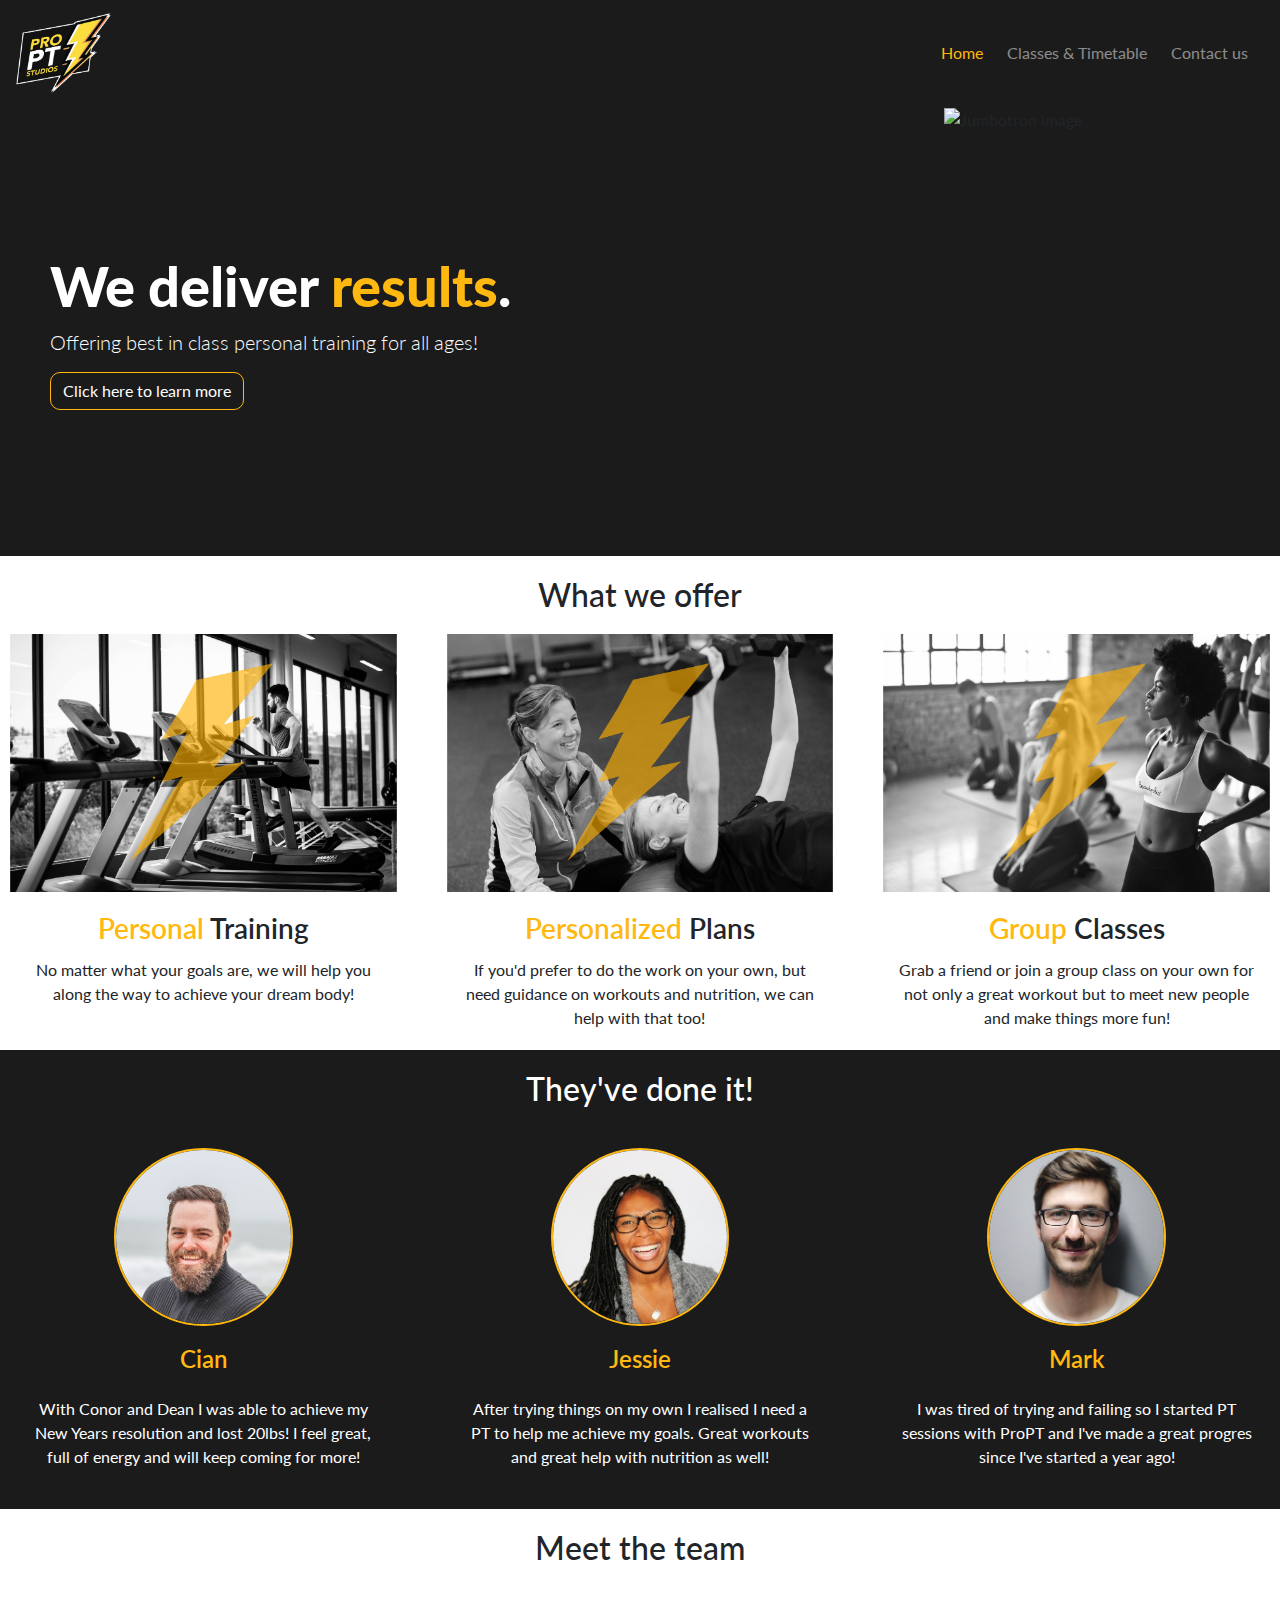
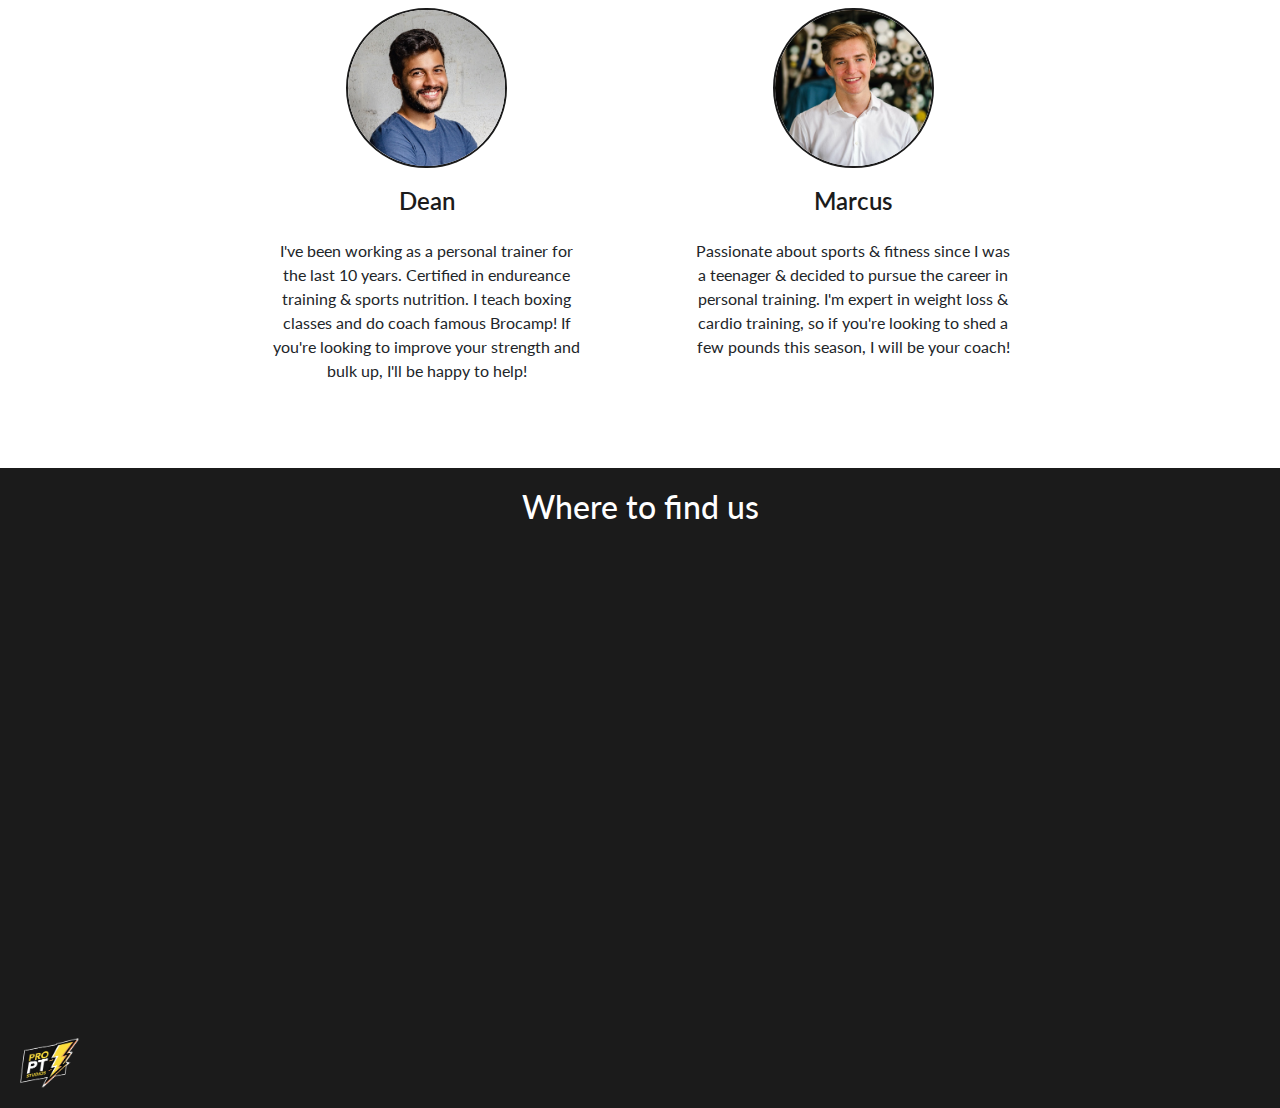
==== index.html @ bbf3702c "Links fixed" ====
<!DOCTYPE html>
<html lang="en-gb">

<head>
    <meta charset="UTF-8">
    <meta name="viewport" content="width=device-width, initial-scale=1.0">
    <meta http-equiv="X-UA-Compatible" content="ie=edge">
    <link rel="stylesheet" href="https://stackpath.bootstrapcdn.com/bootstrap/4.4.1/css/bootstrap.min.css"
        integrity="sha384-Vkoo8x4CGsO3+Hhxv8T/Q5PaXtkKtu6ug5TOeNV6gBiFeWPGFN9MuhOf23Q9Ifjh" crossorigin="anonymous">
    <script src="https://kit.fontawesome.com/2f59828723.js" crossorigin="anonymous"></script>
    <link rel="stylesheet" href="assets/css/style.css" type="text/css">
    <title>ProPT Studios</title>
</head>

<body>
    <!-- Navigaion bar -->
    <nav class="navbar navbar-dark navbar-expand-sm bg-smokeyblack">
        <a href="index.html"><img src="assets/images/logo.png" class="navbar-brand"></a>

        <button class="navbar-toggler ml-auto" type="button" data-toggle="collapse" data-target="#navbarNavDropdown"
            aria-controls="navbarNavDropdown" aria-expanded="false" aria-label="Toggle navigation">
            <span class="navbar-toggler-icon"></span></button>

        <div class="collapse navbar-collapse" id="navbarNavDropdown">
            <ul class="navbar-nav ml-auto">
                <li class="nav-item mr-2"><a class="nav-link active" href="index.html">Home</a></li>
                <li class="nav-item mr-2"><a class="nav-link" href="classes.html">Classes & Timetable</a></li>
                <li class="nav-item mr-2"><a class="nav-link" href="contact.html">Contact us</a></li>
            </ul>
        </div>
    </nav>
    <!-- / Navigation bar -->
    <!-- Jumbotron -->
    <section>
        <div class="container-fluid">
            <div class="row jumbotron-container">
                <div class="col-sm-12 col-lg-7 callout-container">
                    <div class="callout-content text-center text-md-left">
                        <h1>We deliver <span class="text-highlight">results</span>.</h1>
                        <p class="lead">Offering best in class personal training for all ages!</p>
                        <button type="button" class="btn btn-cta">Click here to learn more</button>
                    </div>
                </div>
                <div class="d-none d-lg-block col-5 image-container">
                    <img src="assets/images/jumbotron-image.svg" alt="Jumbotron image" class="img-fluid img-home">
                </div>
            </div>
        </div>
    </section>
    <!-- / Jumbotron -->
    <!-- Main content -->
    <section class="services">
        <div class="container-fluid">
            <div class="row">
                <div class="col">
                    <h2 class="text-center">What we offer</h2>
                </div>
                <div class="row">
                    <div class="col-sm-12 col-lg-4 card-container text-center">
                        <div class="card">
                            <img src="assets/images/cards/card1.jpg" class="card-img-top" alt="...">
                            <div class="card-body">
                                <h5 class="card-title"><span class="card-highlight">Personal</span> Training</h5>
                                <p class="card-text">No matter what your goals are, we will help you along the way
                                    to achieve your dream body!</p>
                            </div>
                        </div>
                    </div>
                    <div class="col-sm-12 col-lg-4 card-container text-center">
                        <div class="card">
                            <img src="assets/images/cards/card2.jpg" class="card-img-top" alt="...">
                            <div class="card-body">
                                <h5 class="card-title"><span class="card-highlight">Personalized</span> Plans</h5>
                                <p class="card-text">If you'd prefer to do the work on your own, but need guidance
                                    on workouts and nutrition, we can help with that too!</p>
                            </div>
                        </div>
                    </div>
                    <div class="col-sm-12 col-lg-4 card-container text-center">
                        <div class="card">
                            <img src="assets/images/cards/card3.jpg" class="card-img-top" alt="...">
                            <div class="card-body">
                                <h5 class="card-title"><span class="card-highlight">Group</span> Classes</h5>
                                <p class="card-text">Grab a friend or join a group class on your own for not only a
                                    great workout but to meet new people and make things more fun!</p>
                            </div>
                        </div>
                    </div>
                </div>
            </div>
        </div>
        </div>
    </section>
    <section class="testemonials">
        <div class="container-fluid dark-container">
            <div class="row">
                <div class="col">
                    <h2 class="text-center">They've done it!</h2>
                </div>
            </div>
            <div class="row">
                <div class="testemonial col-12 col-lg-4">
                    <div class="text-center">
                        <img src="assets/images/testemonials/person1.jpg" class="mx-auto testemonial-img" alt="">
                        <p class="testemonial-name">Cian</p>
                        <p class="testemonial-content">With Conor and Dean I was able to achieve my New Years resolution
                            and lost 20lbs! I feel great, full of energy and will keep coming for more!</p>
                    </div>
                </div>
                <div class="testemonial col-12 col-lg-4">
                    <div class="text-center">
                        <img src="assets/images/testemonials/person2.jpg" class="mx-auto testemonial-img" alt="">
                        <p class="testemonial-name">Jessie</p>
                        <p class="testemonial-content">After trying things on my own I realised I need a PT to help me
                            achieve my goals. Great workouts and great help with nutrition as well!</p>
                    </div>
                </div>
                <div class="testemonial col-12 col-lg-4 d-none d-lg-block">
                    <div class="text-center">
                        <img src="assets/images/testemonials/person3.jpg" class="mx-auto testemonial-img" alt="">
                        <p class="testemonial-name">Mark</p>
                        <p class="testemonial-content">I was tired of trying and failing so I started PT sessions with
                            ProPT and I've made a great progres since I've started a year ago!</p>
                    </div>
                </div>
            </div>
        </div>
    </section>
    <section class="trainers">
        <div class="container-fluid trainers-container">
            <div class="row">
                <div class="col">
                    <h2 class="text-center">Meet the team</h2>
                </div>
            </div>
            <div class="row justify-content-center">
                <div class="col-12 col-lg-4 text-center">
                    <div class="trainer text-center">
                        <img src="assets/images/trainer1.jpg" class="mx-auto trainer-img" alt="">
                        <p class="trainer-name">Dean</p>
                        <p class="trainer-content">I've been working as a personal trainer for the last 10 years.
                            Certified in endureance training & sports nutrition.
                            I teach boxing classes and do coach famous Brocamp! If you're looking to improve your
                            strength and bulk up, I'll be happy to help! </p>
                        <div class="trainer-socials">
                            <i class="fab fa-facebook-square"></i>
                            <i class="fab fa-twitter-square"></i>
                            <i class="fab fa-snapchat-square"></i>
                            <i class="fab fa-instagram"></i>
                        </div>
                    </div>
                </div>
                <div class="col-12 col-lg-4 text-center">
                    <div class="trainer text-center">
                        <img src="assets/images/trainer2.jpg" class="mx-auto trainer-img" alt="">
                        <p class="trainer-name">Marcus</p>
                        <p class="trainer-content">Passionate about sports & fitness since I was a teenager & decided to
                            pursue the career in personal training. I'm expert in weight loss & cardio training, so if
                            you're looking to shed a few pounds this season, I will be your coach! </p>
                        <div class="trainer-socials">
                            <i class="fab fa-facebook-square"></i>
                            <i class="fab fa-twitter-square"></i>
                            <i class="fab fa-snapchat-square"></i>
                            <i class="fab fa-instagram"></i>
                        </div>
                    </div>
                </div>
            </div>
        </div>
    </section>
    <section class="map">
        <div class="container-fluid dark-container">
            <div class="row">
                <div class="col">
                    <h2 class="text-center">Where to find us</h2>
                </div>
            </div>
            <div class="row">
                <div class="col-12">
                    <div class="google-map">
                        <iframe
                            src="https://www.google.com/maps/embed?pb=!1m14!1m8!1m3!1d1189.0873321406823!2d-6.445639966934202!3d53.41170235809402!3m2!1i1024!2i768!4f13.1!3m3!1m2!1s0x0%3A0xae84879bf6faaaa9!2sPRO%20PT%20Studios!5e0!3m2!1sen!2sus!4v1582480301861!5m2!1sen!2sus"
                            width="100%" height="450px" frameborder="0" style="padding: 0px 20px 0 20px; margin-bottom: 15px;" allowfullscreen="no"></iframe>
                    </div>
                </div>
            </div>
        </div>
    </section>
    <!-- /Main content -->
    <!-- Footer -->
    <footer>
        <div class="container-fluid footer-container">
            <div class="row">
                <div class="col-sm-1 text-center text-lg-left">
                    <img src="/assets/images/logo.png" alt="ProPT logo" class="footer-logo">
                </div>
                <div class="col-sm-3 ml-auto footer-socials text-center text-lg-right">
                    <a href="http://wwww.facebook.com"><i class="fab fa-facebook-square"></i></a>
                    <a href="http://wwww.twitter.com"><i class="fab fa-twitter-square"></i></a>
                    <a href="http://wwww.snapchat.com"><i class="fab fa-snapchat-square"></i></a>
                    <a href="http://wwww.instagram.com"><i class="fab fa-instagram"></i></a>
                </div>
            </div>
        </div>
    </footer>
    <!-- / Footer -->
    <!-- Bootstrap required JavaScript -->
    <script src="https://code.jquery.com/jquery-3.4.1.slim.min.js"
        integrity="sha384-J6qa4849blE2+poT4WnyKhv5vZF5SrPo0iEjwBvKU7imGFAV0wwj1yYfoRSJoZ+n" crossorigin="anonymous">
    </script>
    <script src="https://cdn.jsdelivr.net/npm/popper.js@1.16.0/dist/umd/popper.min.js"
        integrity="sha384-Q6E9RHvbIyZFJoft+2mJbHaEWldlvI9IOYy5n3zV9zzTtmI3UksdQRVvoxMfooAo" crossorigin="anonymous">
    </script>
    <script src="https://stackpath.bootstrapcdn.com/bootstrap/4.4.1/js/bootstrap.min.js"
        integrity="sha384-wfSDF2E50Y2D1uUdj0O3uMBJnjuUD4Ih7YwaYd1iqfktj0Uod8GCExl3Og8ifwB6" crossorigin="anonymous">
    </script>
</body>

</html>
---- assets/css/style.css ----
/* Imports */
@import url('https://fonts.googleapis.com/css?family=Lato:400,900&display=swap');
/* / Imports */

html {
    scroll-behavior: smooth;
}

body {
    overflow-x: hidden;
}

::selection {
    background: #ffb810;
}

::-moz-selection {
    background: #ffb810;
}

p {
    margin: 0;
}

/* Background colours */

.bg-smokeyblack {
    background-color: #1b1b1b;
}

/* Project fonts & global text styles */
body {
    font-family: 'Lato', sans-serif;
}

h1 {
    font-family: 'Lato', sans-serif;
    font-weight: 900;
    color: #fff;
    font-size: 350%;
}

.lead {
    color: #fff;
    font-family: 'Lato', sans-serif;
    word-wrap: break-word;
}

h2 {
    margin: 20px;
}

/* / Project fonts */

/* Navbar styles */
.nav-link.active {
    color: #ffb810 !important;
}

.nav-link:hover {
    color: #ffb810 !important;
}

.navbar-brand {
    height: 90px;
    width: auto;
}

/* / Navbar styles */

/* Jumbotron styles */

.callout-container {
    background-color: #1b1b1b;
    height: 50vh;
    padding: 0;
    display: flex;
    align-items: center;
    justify-content: left;
}

.text-highlight {
    color: #ffb810;
}

.btn-cta {
    background-color: #1b1b1b;
    border: 1.5px solid #ffb810;
    border-radius: 10px;
    color: #fff;
    margin-top: 15px;
}

.btn-cta:hover {
    background-color: #ffb810;
    color: #fff;
    border: 1.5px solid #000;
    border-radius: 10px;
}

.callout-content {
    padding-right: 10px;
    padding-left: 50px;
}

.image-container {
    height: 50vh;
    background-color: #1b1b1b;
    margin: 0;
    padding: 0;
    text-align: center;
}

.img-home {
    height: 100%;
    width: 70%;
}

.img-classes,
.img-contact {
    height: 85%;
    width: 70%;
}

/* / Jumbotron styles */
ß
/* Main section styles */

/* Card styling */

.card-container {
    justify-content: center;
}

.card {
    width: 100%;
    border: none;
}

.card-title {
    font-weight: 600;
    font-size: 175%;
}

span.card-highlight {
    color: #ffb810;
}


.card-img-top {
    padding-left: 2.5%;
    padding-right: 2.5%;
}

/* / Card styling */

.dark-container {
    background-color: #1b1b1b;
    color: #fff;
    margin: 0;
    padding: 0;
}

img.testemonial-img {
    width: 45%;
    border: 2px solid #ffb810;
    border-radius: 50%;
}

.testemonial,
.testemonial-content {
    padding: 20px;
    margin: 0;
}

.testemonial-name {
    font-size: 150%;
    color: #ffb810;
    font-weight: 600;
    padding-top: 15px;
    padding-bottom: 0;
    margin: 0;
}

/* / Testemonials styling */

/* Trainers styling */

img.trainer-img {
    width: 45%;
    border: 2px solid #1b1b1b;
    border-radius: 50%;
}

.trainer,
.trainer-content {
    padding: 20px;
    margin: 0;
}

.trainer-name {
    font-size: 150%;
    color: #1b1b1b;
    font-weight: 600;
    padding-top: 15px;
    padding-bottom: 0;
    margin: 0;
}

.trainer-socials i {
    font-size: 30px;
    color: #1b1b1b;
    padding: 0 10px 2vh 0;
}

.trainer-socials i:hover {
    color: #ffb810;
}

/* / Trainers styling */

/* / Main sections styles */

/* Footer styles */

.footer-container {
    background-color: #1b1b1b;
    padding: 0;
}

footer h3 {
    font-family: 'Source Sans Pro', sans-serif;
    font-weight: 400;
    color: #fff;
    margin: 0;
    font-size: 130%;
}

footer p {
    font-family: 'Source Sans Pro', sans-serif;
    font-weight: 400;
    color: #fff;
    margin: 0;
    padding: 0;
    font-size: 75%;
}

.footer-logo {
    margin-top: 20px;
    margin-left: 20px;
    margin-bottom: 20px;
    height: 50px;
    width: auto;
}

.footer-socials {
    padding-top: 2.5vh;
}

.footer-socials i {
    font-size: 30px;
    color: #fff;
    padding: 0 10px 2vh 0;
}

.footer-socials i:hover {
    color: #ffb810;
}

/* Footer styles */

/* Classes & timetables page styles */

.timetable-image {
    margin-bottom: 15px;
    width: 75%;
}

.btn-download {
    background-color: #ffb810;
    border: 1.5px solid #ffb810;
    border-radius: 10px;
    color: #1b1b1b;
    width: 50%;
    margin: 15px;
}

.btn-submit:hover {
    border: 1.5px solid #000;
}

/* / Classes & timetables page styles */

/* Contact page styles */

.form-control {
    margin-bottom: 15px;
    border: 1px solid #ffb810;
    border-bottom: 3px solid #ffb810;
}


.btn-submit {
    background-color: #ffb810;
    border: 1.5px solid #ffb810;
    border-radius: 10px;
    color: #1b1b1b;
    width: 100%;
    margin-bottom: 15px;
}

.btn-submit:hover {
    border: 1.5px solid #000;
}

/* /Contact page styles */

/* Custom media queries */
/* Padding settings for small devices where text alignemnt changes */
@media (max-width: 576px) {
    .callout-content {
        padding: 15px;
        margin: 0;
    }

    .footer-socials {
        padding-top: 0;
    }

    .card-text {
        padding-left: 20px;
        padding-right: 20px;
    }

    img.testemonial-img {
        width: 125px;
    }
}
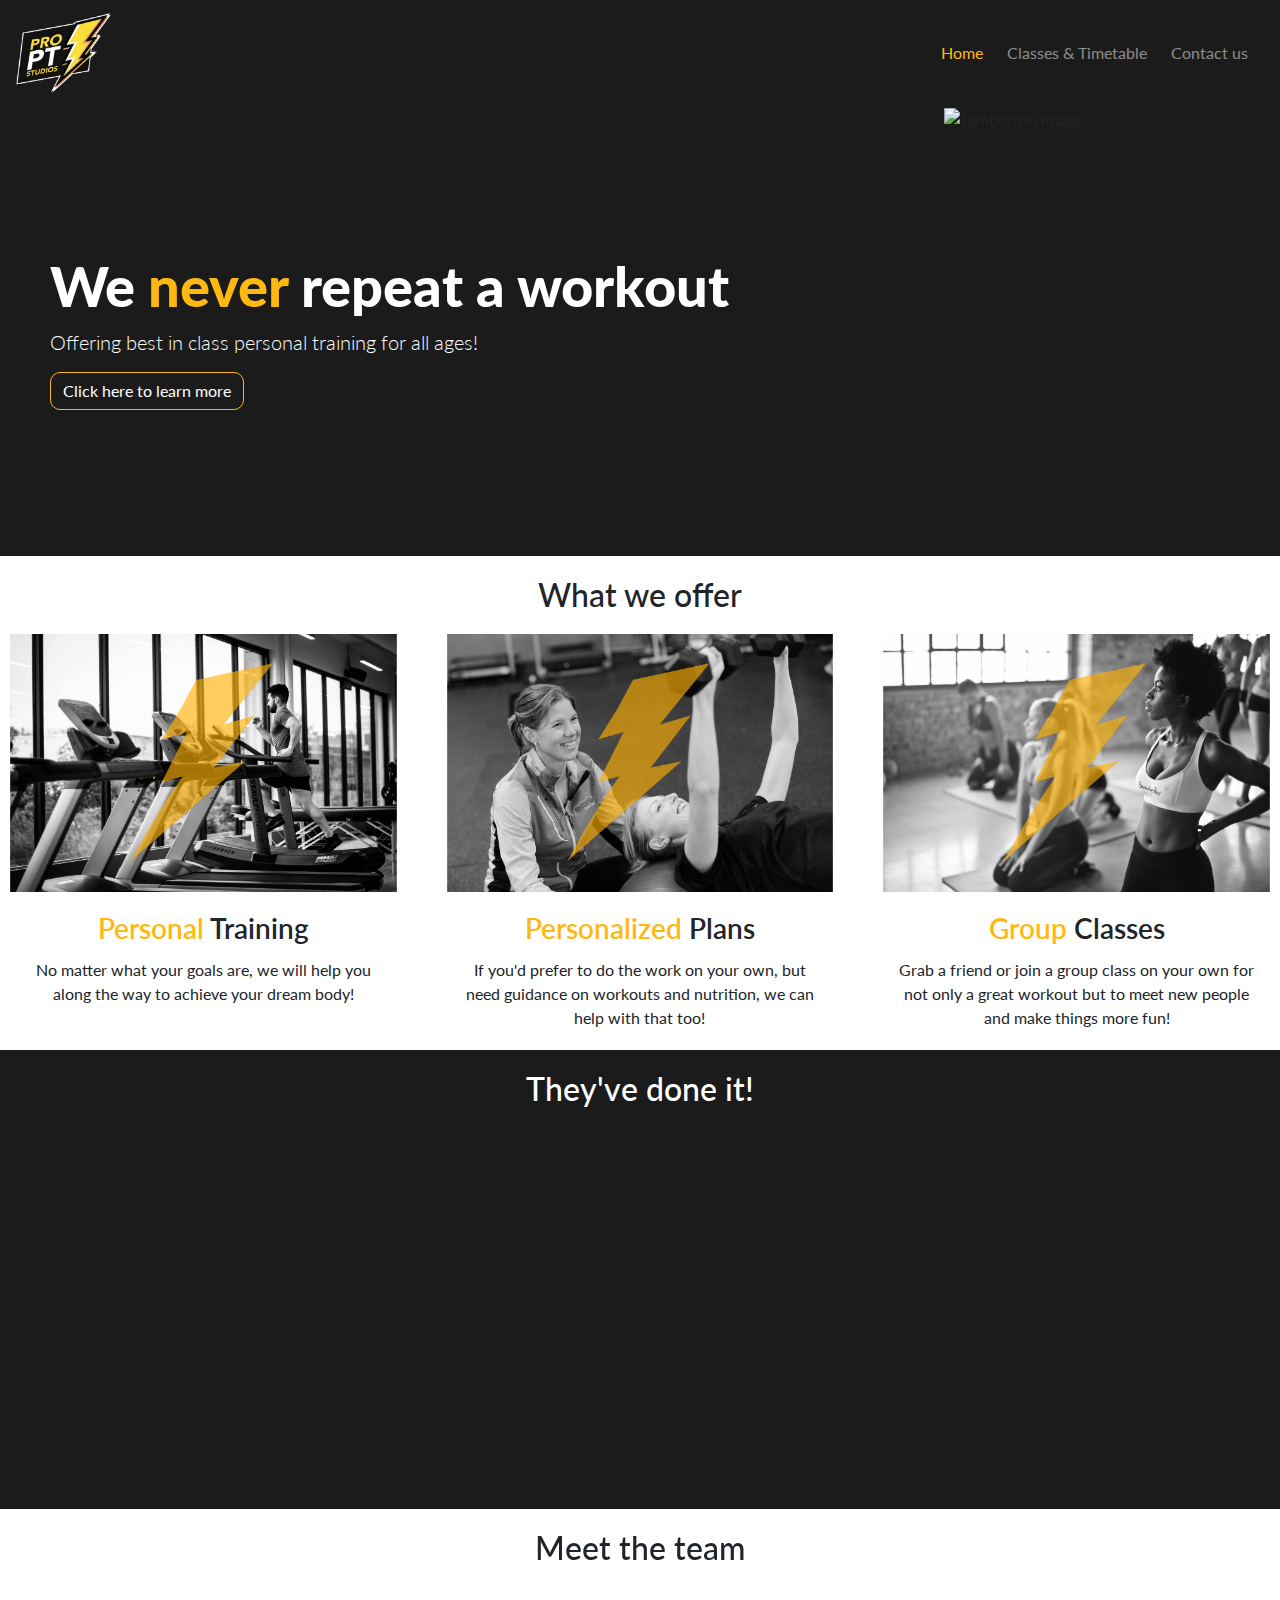
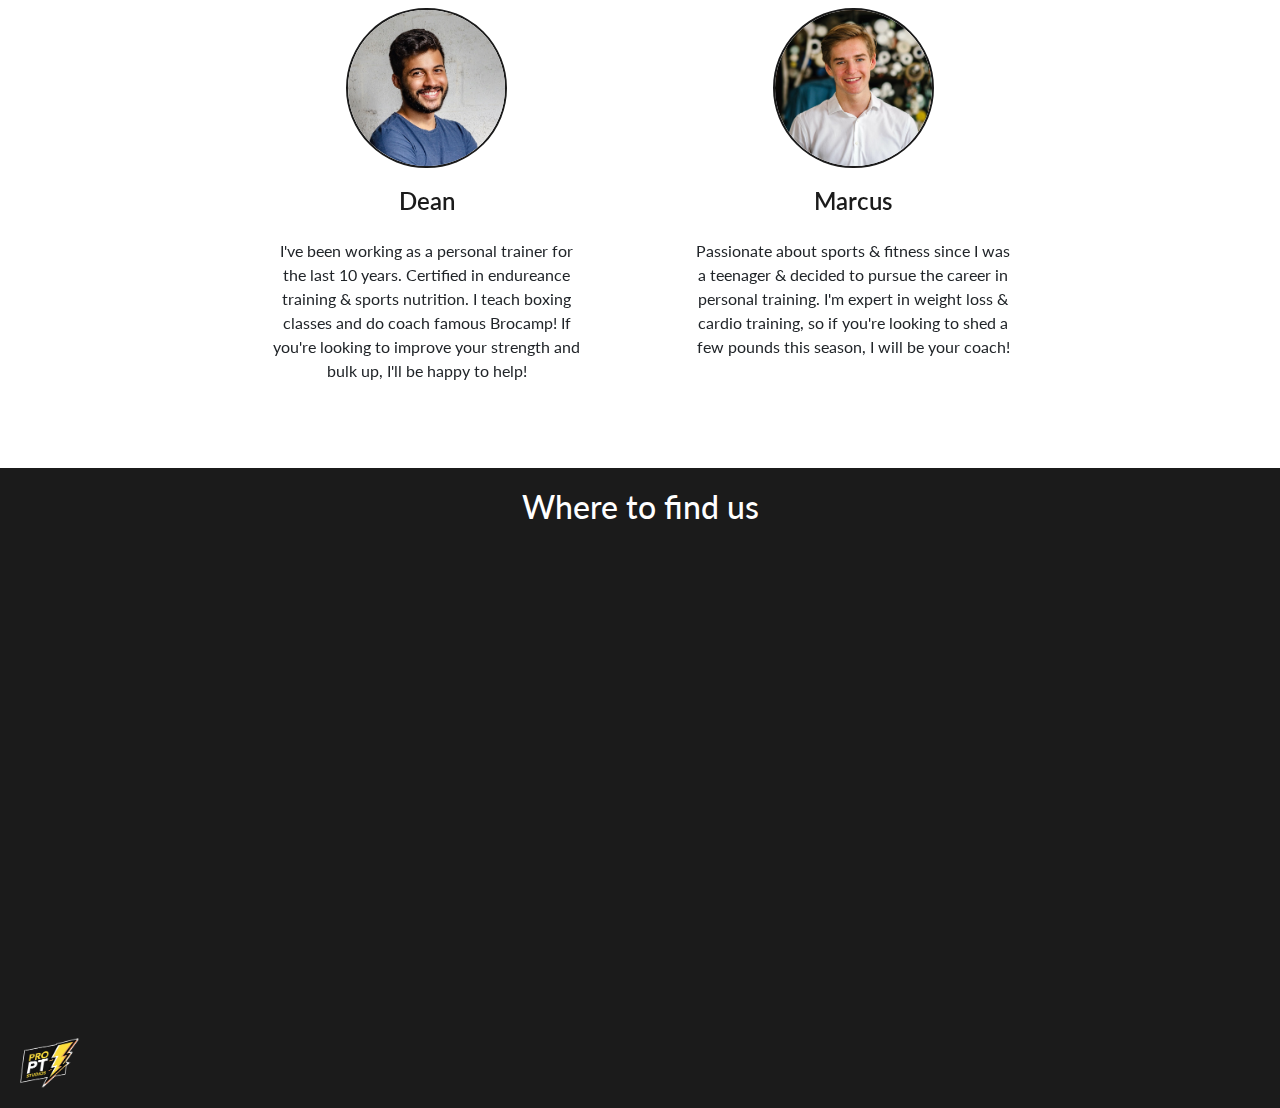
==== commit 31aae71f: "OSA CDN added to all pages" ====
--- a/index.html
+++ b/index.html
@@ -8,6 +8,7 @@
     <link rel="stylesheet" href="https://stackpath.bootstrapcdn.com/bootstrap/4.4.1/css/bootstrap.min.css"
         integrity="sha384-Vkoo8x4CGsO3+Hhxv8T/Q5PaXtkKtu6ug5TOeNV6gBiFeWPGFN9MuhOf23Q9Ifjh" crossorigin="anonymous">
     <script src="https://kit.fontawesome.com/2f59828723.js" crossorigin="anonymous"></script>
+    <link href="https://unpkg.com/aos@2.3.1/dist/aos.css" rel="stylesheet">
     <link rel="stylesheet" href="assets/css/style.css" type="text/css">
     <title>ProPT Studios</title>
 </head>
@@ -36,7 +37,7 @@
             <div class="row jumbotron-container">
                 <div class="col-sm-12 col-lg-7 callout-container">
                     <div class="callout-content text-center text-md-left">
-                        <h1>We deliver <span class="text-highlight">results</span>.</h1>
+                        <h1>We <span class="text-highlight">never</span> repeat a workout</h1>
                         <p class="lead">Offering best in class personal training for all ages!</p>
                         <button type="button" class="btn btn-cta">Click here to learn more</button>
                     </div>
@@ -99,7 +100,7 @@
                 </div>
             </div>
             <div class="row">
-                <div class="testemonial col-12 col-lg-4">
+                <div class="testemonial col-12 col-lg-4" data-aos="fade-right" data-aos-duration="1000">
                     <div class="text-center">
                         <img src="assets/images/testemonials/person1.jpg" class="mx-auto testemonial-img" alt="">
                         <p class="testemonial-name">Cian</p>
@@ -107,7 +108,7 @@
                             and lost 20lbs! I feel great, full of energy and will keep coming for more!</p>
                     </div>
                 </div>
-                <div class="testemonial col-12 col-lg-4">
+                <div class="testemonial col-12 col-lg-4" data-aos="fade-up" data-aos-duration="1000">
                     <div class="text-center">
                         <img src="assets/images/testemonials/person2.jpg" class="mx-auto testemonial-img" alt="">
                         <p class="testemonial-name">Jessie</p>
@@ -115,7 +116,7 @@
                             achieve my goals. Great workouts and great help with nutrition as well!</p>
                     </div>
                 </div>
-                <div class="testemonial col-12 col-lg-4 d-none d-lg-block">
+                <div class="testemonial col-12 col-lg-4 d-none d-lg-block" data-aos="fade-left" data-aos-duration="1000">
                     <div class="text-center">
                         <img src="assets/images/testemonials/person3.jpg" class="mx-auto testemonial-img" alt="">
                         <p class="testemonial-name">Mark</p>
@@ -143,10 +144,10 @@
                             I teach boxing classes and do coach famous Brocamp! If you're looking to improve your
                             strength and bulk up, I'll be happy to help! </p>
                         <div class="trainer-socials">
-                            <i class="fab fa-facebook-square"></i>
-                            <i class="fab fa-twitter-square"></i>
-                            <i class="fab fa-snapchat-square"></i>
-                            <i class="fab fa-instagram"></i>
+                            <a href="http://wwww.facebook.com"><i class="fab fa-facebook-square"></i></a>
+                            <a href="http://wwww.twitter.com"><i class="fab fa-twitter-square"></i></a>
+                            <a href="http://wwww.snapchat.com"><i class="fab fa-snapchat-square"></i></a>
+                            <a href="http://wwww.instagram.com"><i class="fab fa-instagram"></i></a>
                         </div>
                     </div>
                 </div>
@@ -158,10 +159,10 @@
                             pursue the career in personal training. I'm expert in weight loss & cardio training, so if
                             you're looking to shed a few pounds this season, I will be your coach! </p>
                         <div class="trainer-socials">
-                            <i class="fab fa-facebook-square"></i>
-                            <i class="fab fa-twitter-square"></i>
-                            <i class="fab fa-snapchat-square"></i>
-                            <i class="fab fa-instagram"></i>
+                            <a href="http://wwww.facebook.com"><i class="fab fa-facebook-square"></i></a>
+                            <a href="http://wwww.twitter.com"><i class="fab fa-twitter-square"></i></a>
+                            <a href="http://wwww.snapchat.com"><i class="fab fa-snapchat-square"></i></a>
+                            <a href="http://wwww.instagram.com"><i class="fab fa-instagram"></i></a>
                         </div>
                     </div>
                 </div>
@@ -180,7 +181,8 @@
                     <div class="google-map">
                         <iframe
                             src="https://www.google.com/maps/embed?pb=!1m14!1m8!1m3!1d1189.0873321406823!2d-6.445639966934202!3d53.41170235809402!3m2!1i1024!2i768!4f13.1!3m3!1m2!1s0x0%3A0xae84879bf6faaaa9!2sPRO%20PT%20Studios!5e0!3m2!1sen!2sus!4v1582480301861!5m2!1sen!2sus"
-                            width="100%" height="450px" frameborder="0" style="padding: 0px 20px 0 20px; margin-bottom: 15px;" allowfullscreen="no"></iframe>
+                            width="100%" height="450px" frameborder="0"
+                            style="padding: 0px 20px 0 20px; margin-bottom: 15px;" allowfullscreen="no"></iframe>
                     </div>
                 </div>
             </div>
@@ -214,6 +216,10 @@
     <script src="https://stackpath.bootstrapcdn.com/bootstrap/4.4.1/js/bootstrap.min.js"
         integrity="sha384-wfSDF2E50Y2D1uUdj0O3uMBJnjuUD4Ih7YwaYd1iqfktj0Uod8GCExl3Og8ifwB6" crossorigin="anonymous">
     </script>
+    <script src="https://unpkg.com/aos@2.3.1/dist/aos.js"></script>
+    <script>
+        AOS.init();
+      </script>
 </body>
 
 </html>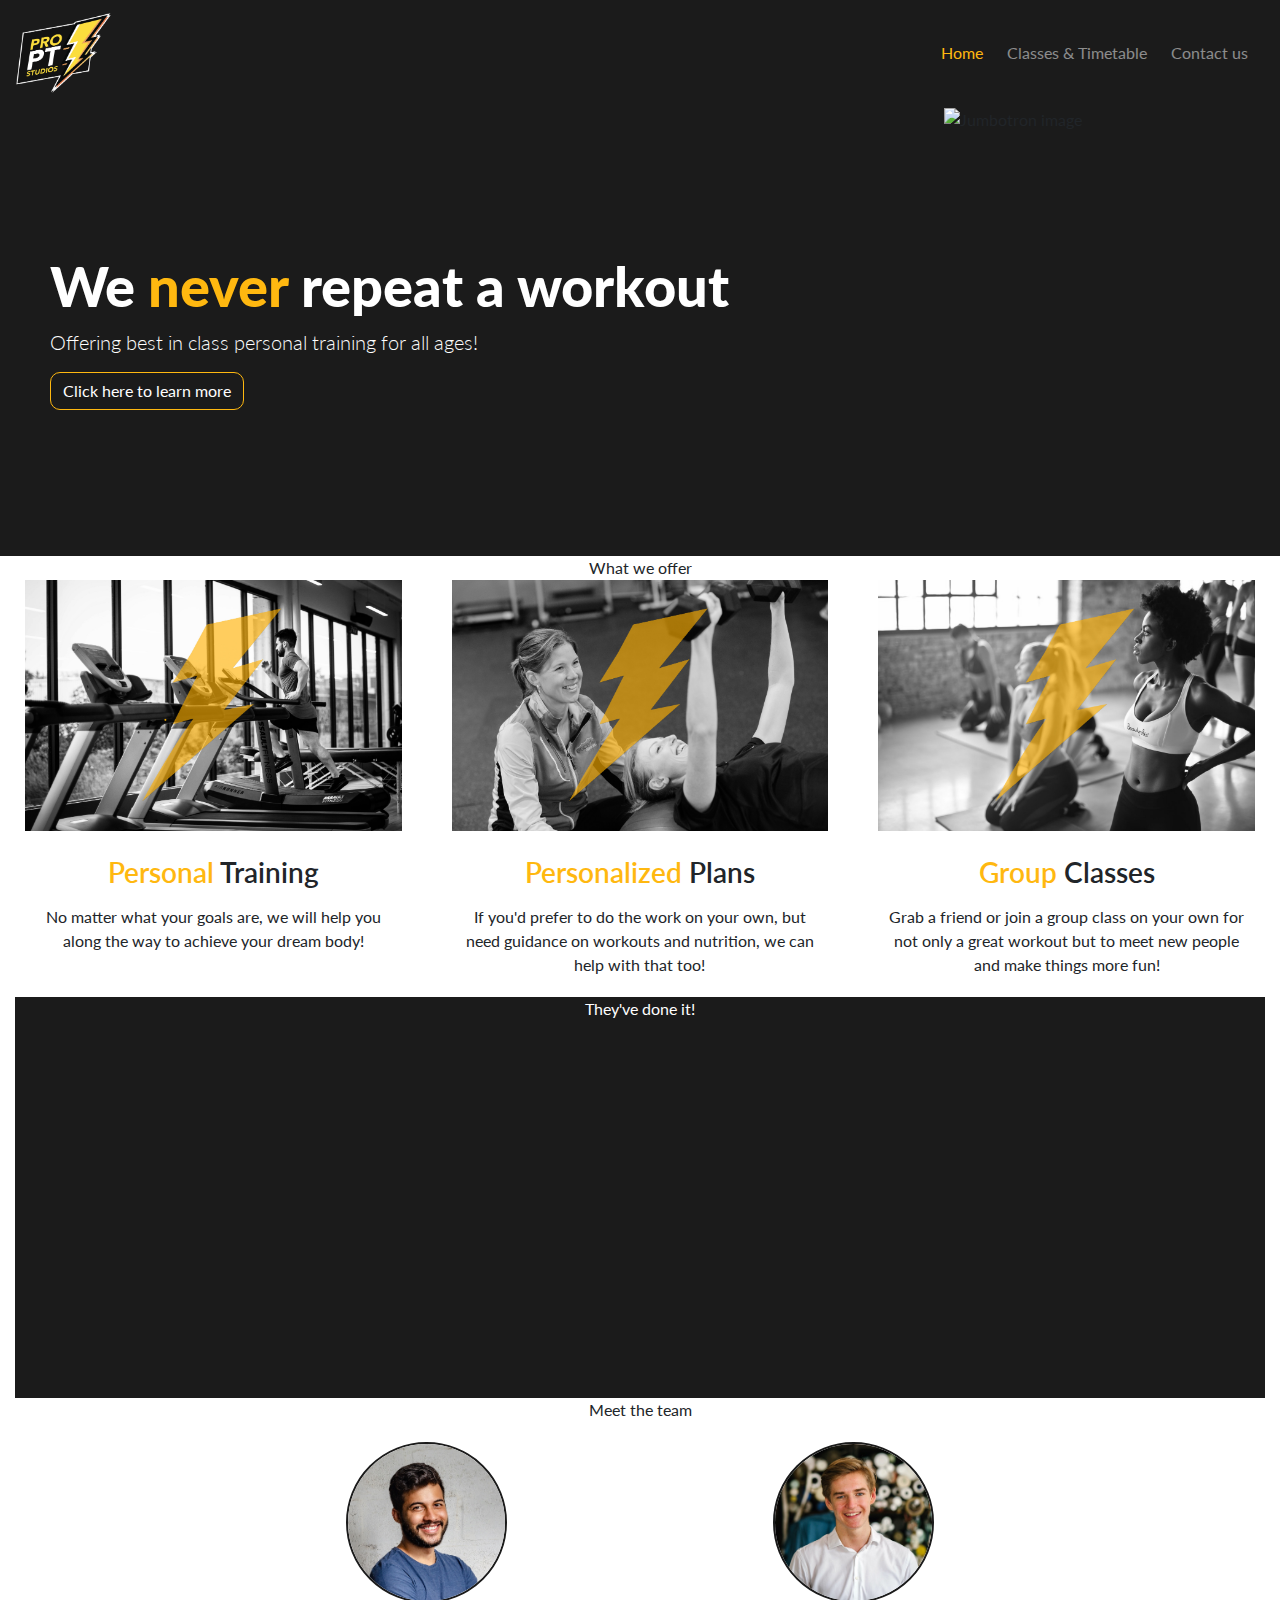
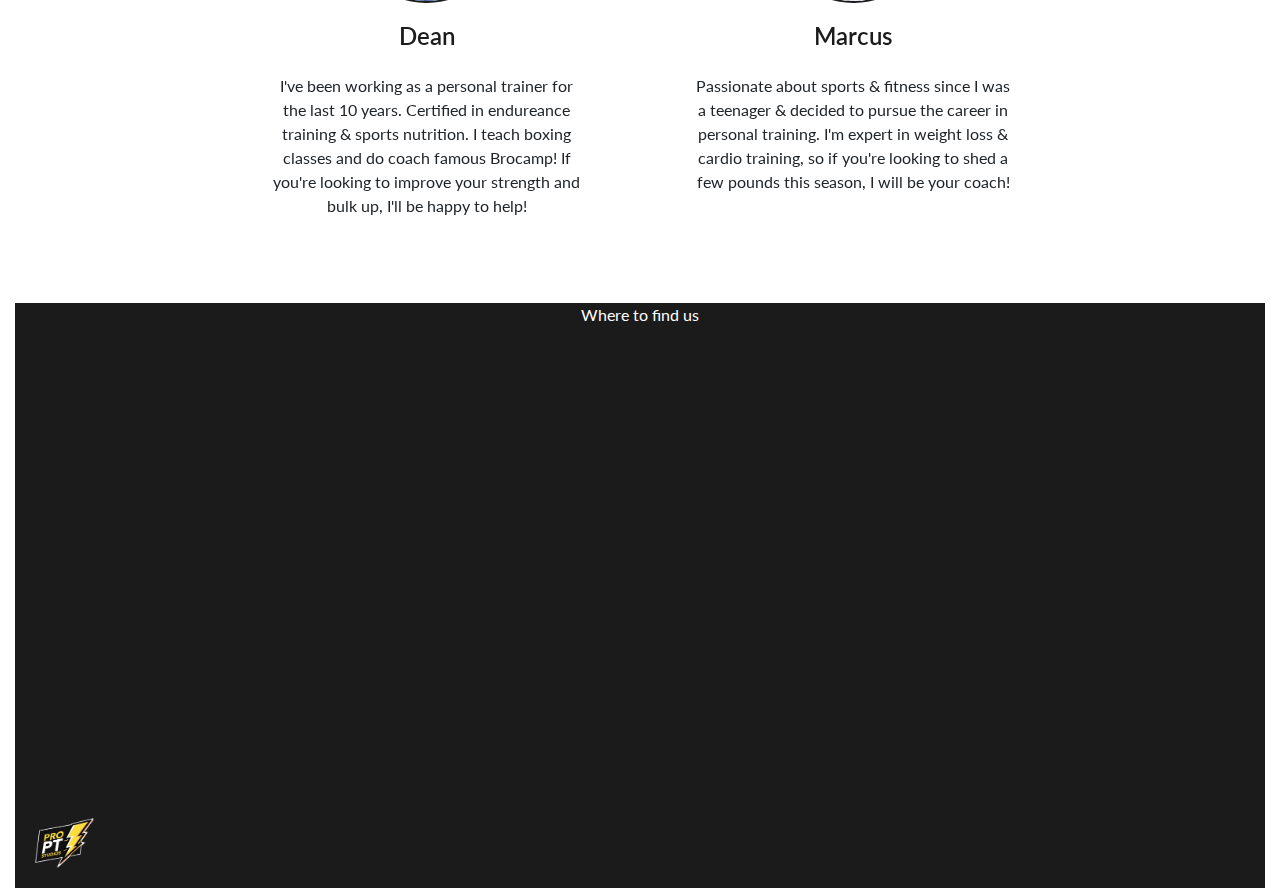
==== commit 5e8b9460: "Footer container-fluid fixed" ====
--- a/index.html
+++ b/index.html
@@ -32,175 +32,167 @@
     </nav>
     <!-- / Navigation bar -->
     <!-- Jumbotron -->
-    <section>
-        <div class="container-fluid">
-            <div class="row jumbotron-container">
-                <div class="col-sm-12 col-lg-7 callout-container">
-                    <div class="callout-content text-center text-md-left">
-                        <h1>We <span class="text-highlight">never</span> repeat a workout</h1>
-                        <p class="lead">Offering best in class personal training for all ages!</p>
-                        <button type="button" class="btn btn-cta">Click here to learn more</button>
-                    </div>
-                </div>
-                <div class="d-none d-lg-block col-5 image-container">
-                    <img src="assets/images/jumbotron-image.svg" alt="Jumbotron image" class="img-fluid img-home">
-                </div>
-            </div>
-        </div>
-    </section>
+    <header class="container-fluid">
+        <div class="row jumbotron-container">
+            <div class="col-sm-12 col-lg-7 callout-container">
+                <div class="callout-content text-center text-md-left">
+                    <h1>We <span class="text-highlight">never</span> repeat a workout</h1>
+                    <p class="lead">Offering best in class personal training for all ages!</p>
+                    <button type="button" class="btn btn-cta">Click here to learn more</button>
+                </div>
+            </div>
+            <div class="d-none d-lg-block col-5 image-container">
+                <img src="assets/images/jumbotron-image.svg" alt="Jumbotron image" class="img-fluid img-home">
+            </div>
+        </div>
+        </div>
+    </header>
     <!-- / Jumbotron -->
     <!-- Main content -->
-    <section class="services">
-        <div class="container-fluid">
+    <main class="container-fluid">
+        <section class="services">
+            <header class="heading text-center">What we offer</header>
             <div class="row">
-                <div class="col">
-                    <h2 class="text-center">What we offer</h2>
-                </div>
+                <div class="col-sm-12 col-lg-4 card-container text-center">
+                    <div class="card">
+                        <img src="assets/images/cards/card1.jpg" class="card-img-top" alt="...">
+                        <div class="card-body">
+                            <header class="card-title"><span class="card-highlight">Personal</span> Training</header>
+                            <p class="card-text">No matter what your goals are, we will help you along the way
+                                to achieve your dream body!</p>
+                        </div>
+                    </div>
+                </div>
+                <div class="col-sm-12 col-lg-4 card-container text-center">
+                    <div class="card">
+                        <img src="assets/images/cards/card2.jpg" class="card-img-top" alt="...">
+                        <div class="card-body">
+                            <header class="card-title"><span class="card-highlight">Personalized</span> Plans</header>
+                            <p class="card-text">If you'd prefer to do the work on your own, but need guidance
+                                on workouts and nutrition, we can help with that too!</p>
+                        </div>
+                    </div>
+                </div>
+                <div class="col-sm-12 col-lg-4 card-container text-center">
+                    <div class="card">
+                        <img src="assets/images/cards/card3.jpg" class="card-img-top" alt="...">
+                        <div class="card-body">
+                            <header class="card-title"><span class="card-highlight">Group</span> Classes</header>
+                            <p class="card-text">Grab a friend or join a group class on your own for not only a
+                                great workout but to meet new people and make things more fun!</p>
+                        </div>
+                    </div>
+                </div>
+            </div>
+            </div>
+            </div>
+        </section>
+        <section class="testemonials">
+            <div class="dark-container">
+                <header class="heading text-center">They've done it!</header>
                 <div class="row">
-                    <div class="col-sm-12 col-lg-4 card-container text-center">
-                        <div class="card">
-                            <img src="assets/images/cards/card1.jpg" class="card-img-top" alt="...">
-                            <div class="card-body">
-                                <h5 class="card-title"><span class="card-highlight">Personal</span> Training</h5>
-                                <p class="card-text">No matter what your goals are, we will help you along the way
-                                    to achieve your dream body!</p>
+                    <div class="testemonial col-12 col-lg-4" data-aos="fade-right" data-aos-duration="1000">
+                        <div class="text-center">
+                            <img src="assets/images/testemonials/person1.jpg" class="mx-auto testemonial-img" alt="">
+                            <header class="testemonial-name">Cian</header>
+                            <p class="testemonial-content">With Conor and Dean I was able to achieve my New Years
+                                resolution
+                                and lost 20lbs! I feel great, full of energy and will keep coming for more!</p>
+                        </div>
+                    </div>
+                    <div class="testemonial col-12 col-lg-4" data-aos="fade-up" data-aos-duration="1000">
+                        <div class="text-center">
+                            <img src="assets/images/testemonials/person2.jpg" class="mx-auto testemonial-img" alt="">
+                            <header class="testemonial-name">Jessie</header>
+                            <p class="testemonial-content">After trying things on my own I realised I need a PT to help
+                                me
+                                achieve my goals. Great workouts and great help with nutrition as well!</p>
+                        </div>
+                    </div>
+                    <div class="testemonial col-12 col-lg-4 d-none d-lg-block" data-aos="fade-left"
+                        data-aos-duration="1000">
+                        <div class="text-center">
+                            <img src="assets/images/testemonials/person3.jpg" class="mx-auto testemonial-img" alt="">
+                            <header class="testemonial-name">Mark</header>
+                            <p class="testemonial-content">I was tired of trying and failing so I started PT sessions
+                                with
+                                ProPT and I've made a great progres since I've started a year ago!</p>
+                        </div>
+                    </div>
+                </div>
+            </div>
+        </section>
+        <section class="trainers">
+            <div class="trainers-container">
+                <header class="heading text-center">Meet the team</header>
+                <div class="row justify-content-center">
+                    <div class="col-12 col-lg-4 text-center">
+                        <div class="trainer text-center">
+                            <img src="assets/images/trainer1.jpg" class="mx-auto trainer-img" alt="">
+                            <header class="trainer-name">Dean</header>
+                            <p class="trainer-content">I've been working as a personal trainer for the last 10 years.
+                                Certified in endureance training & sports nutrition.
+                                I teach boxing classes and do coach famous Brocamp! If you're looking to improve your
+                                strength and bulk up, I'll be happy to help! </p>
+                            <div class="trainer-socials">
+                                <a href="http://wwww.facebook.com" target="_blank"><i
+                                        class="fab fa-facebook-square"></i></a>
+                                <a href="http://wwww.twitter.com" target="_blank"><i
+                                        class="fab fa-twitter-square"></i></a>
+                                <a href="http://wwww.snapchat.com" target="_blank"><i
+                                        class="fab fa-snapchat-square"></i></a>
+                                <a href="http://wwww.instagram.com" target="_blank"><i class="fab fa-instagram"></i></a>
                             </div>
                         </div>
                     </div>
-                    <div class="col-sm-12 col-lg-4 card-container text-center">
-                        <div class="card">
-                            <img src="assets/images/cards/card2.jpg" class="card-img-top" alt="...">
-                            <div class="card-body">
-                                <h5 class="card-title"><span class="card-highlight">Personalized</span> Plans</h5>
-                                <p class="card-text">If you'd prefer to do the work on your own, but need guidance
-                                    on workouts and nutrition, we can help with that too!</p>
+                    <div class="col-12 col-lg-4 text-center">
+                        <div class="trainer text-center">
+                            <img src="assets/images/trainer2.jpg" class="mx-auto trainer-img" alt="">
+                            <header class="trainer-name">Marcus</header>
+                            <p class="trainer-content">Passionate about sports & fitness since I was a teenager &
+                                decided to
+                                pursue the career in personal training. I'm expert in weight loss & cardio training, so
+                                if
+                                you're looking to shed a few pounds this season, I will be your coach! </p>
+                            <div class="trainer-socials">
+                                <a href="http://wwww.facebook.com" target="_blank"><i
+                                        class="fab fa-facebook-square"></i></a>
+                                <a href="http://wwww.twitter.com" target="_blank"><i
+                                        class="fab fa-twitter-square"></i></a>
+                                <a href="http://wwww.snapchat.com" target="_blank"><i
+                                        class="fab fa-snapchat-square"></i></a>
+                                <a href="http://wwww.instagram.com" target="_blank"><i class="fab fa-instagram"></i></a>
                             </div>
                         </div>
                     </div>
-                    <div class="col-sm-12 col-lg-4 card-container text-center">
-                        <div class="card">
-                            <img src="assets/images/cards/card3.jpg" class="card-img-top" alt="...">
-                            <div class="card-body">
-                                <h5 class="card-title"><span class="card-highlight">Group</span> Classes</h5>
-                                <p class="card-text">Grab a friend or join a group class on your own for not only a
-                                    great workout but to meet new people and make things more fun!</p>
-                            </div>
-                        </div>
-                    </div>
-                </div>
-            </div>
-        </div>
-        </div>
-    </section>
-    <section class="testemonials">
-        <div class="container-fluid dark-container">
-            <div class="row">
-                <div class="col">
-                    <h2 class="text-center">They've done it!</h2>
-                </div>
-            </div>
-            <div class="row">
-                <div class="testemonial col-12 col-lg-4" data-aos="fade-right" data-aos-duration="1000">
-                    <div class="text-center">
-                        <img src="assets/images/testemonials/person1.jpg" class="mx-auto testemonial-img" alt="">
-                        <p class="testemonial-name">Cian</p>
-                        <p class="testemonial-content">With Conor and Dean I was able to achieve my New Years resolution
-                            and lost 20lbs! I feel great, full of energy and will keep coming for more!</p>
-                    </div>
-                </div>
-                <div class="testemonial col-12 col-lg-4" data-aos="fade-up" data-aos-duration="1000">
-                    <div class="text-center">
-                        <img src="assets/images/testemonials/person2.jpg" class="mx-auto testemonial-img" alt="">
-                        <p class="testemonial-name">Jessie</p>
-                        <p class="testemonial-content">After trying things on my own I realised I need a PT to help me
-                            achieve my goals. Great workouts and great help with nutrition as well!</p>
-                    </div>
-                </div>
-                <div class="testemonial col-12 col-lg-4 d-none d-lg-block" data-aos="fade-left" data-aos-duration="1000">
-                    <div class="text-center">
-                        <img src="assets/images/testemonials/person3.jpg" class="mx-auto testemonial-img" alt="">
-                        <p class="testemonial-name">Mark</p>
-                        <p class="testemonial-content">I was tired of trying and failing so I started PT sessions with
-                            ProPT and I've made a great progres since I've started a year ago!</p>
-                    </div>
-                </div>
-            </div>
-        </div>
-    </section>
-    <section class="trainers">
-        <div class="container-fluid trainers-container">
-            <div class="row">
-                <div class="col">
-                    <h2 class="text-center">Meet the team</h2>
-                </div>
-            </div>
-            <div class="row justify-content-center">
-                <div class="col-12 col-lg-4 text-center">
-                    <div class="trainer text-center">
-                        <img src="assets/images/trainer1.jpg" class="mx-auto trainer-img" alt="">
-                        <p class="trainer-name">Dean</p>
-                        <p class="trainer-content">I've been working as a personal trainer for the last 10 years.
-                            Certified in endureance training & sports nutrition.
-                            I teach boxing classes and do coach famous Brocamp! If you're looking to improve your
-                            strength and bulk up, I'll be happy to help! </p>
-                        <div class="trainer-socials">
-                            <a href="http://wwww.facebook.com"><i class="fab fa-facebook-square"></i></a>
-                            <a href="http://wwww.twitter.com"><i class="fab fa-twitter-square"></i></a>
-                            <a href="http://wwww.snapchat.com"><i class="fab fa-snapchat-square"></i></a>
-                            <a href="http://wwww.instagram.com"><i class="fab fa-instagram"></i></a>
-                        </div>
-                    </div>
-                </div>
-                <div class="col-12 col-lg-4 text-center">
-                    <div class="trainer text-center">
-                        <img src="assets/images/trainer2.jpg" class="mx-auto trainer-img" alt="">
-                        <p class="trainer-name">Marcus</p>
-                        <p class="trainer-content">Passionate about sports & fitness since I was a teenager & decided to
-                            pursue the career in personal training. I'm expert in weight loss & cardio training, so if
-                            you're looking to shed a few pounds this season, I will be your coach! </p>
-                        <div class="trainer-socials">
-                            <a href="http://wwww.facebook.com"><i class="fab fa-facebook-square"></i></a>
-                            <a href="http://wwww.twitter.com"><i class="fab fa-twitter-square"></i></a>
-                            <a href="http://wwww.snapchat.com"><i class="fab fa-snapchat-square"></i></a>
-                            <a href="http://wwww.instagram.com"><i class="fab fa-instagram"></i></a>
-                        </div>
-                    </div>
-                </div>
-            </div>
-        </div>
-    </section>
-    <section class="map">
-        <div class="container-fluid dark-container">
-            <div class="row">
-                <div class="col">
-                    <h2 class="text-center">Where to find us</h2>
-                </div>
-            </div>
-            <div class="row">
-                <div class="col-12">
-                    <div class="google-map">
-                        <iframe
-                            src="https://www.google.com/maps/embed?pb=!1m14!1m8!1m3!1d1189.0873321406823!2d-6.445639966934202!3d53.41170235809402!3m2!1i1024!2i768!4f13.1!3m3!1m2!1s0x0%3A0xae84879bf6faaaa9!2sPRO%20PT%20Studios!5e0!3m2!1sen!2sus!4v1582480301861!5m2!1sen!2sus"
-                            width="100%" height="450px" frameborder="0"
-                            style="padding: 0px 20px 0 20px; margin-bottom: 15px;" allowfullscreen="no"></iframe>
-                    </div>
-                </div>
-            </div>
-        </div>
-    </section>
+                </div>
+            </div>
+        </section>
+        <section class="map">
+            <div class="dark-container">
+                <header class="heading text-center">Where to find us</header>
+                <div class="google-map">
+                    <iframe
+                        src="https://www.google.com/maps/embed?pb=!1m14!1m8!1m3!1d1189.0873321406823!2d-6.445639966934202!3d53.41170235809402!3m2!1i1024!2i768!4f13.1!3m3!1m2!1s0x0%3A0xae84879bf6faaaa9!2sPRO%20PT%20Studios!5e0!3m2!1sen!2sus!4v1582480301861!5m2!1sen!2sus"
+                        width="100%" height="450px" frameborder="0"
+                        style="padding: 0px 20px 0 20px; margin-bottom: 15px;" allowfullscreen="no"></iframe>
+                </div>
+            </div>
+        </section>
+    </main>
     <!-- /Main content -->
     <!-- Footer -->
-    <footer>
-        <div class="container-fluid footer-container">
+    <footer class="container-fluid">
+        <div class="footer-container">
             <div class="row">
                 <div class="col-sm-1 text-center text-lg-left">
-                    <img src="/assets/images/logo.png" alt="ProPT logo" class="footer-logo">
+                    <img src="assets/images/logo.png" alt="ProPT logo" class="footer-logo">
                 </div>
                 <div class="col-sm-3 ml-auto footer-socials text-center text-lg-right">
-                    <a href="http://wwww.facebook.com"><i class="fab fa-facebook-square"></i></a>
-                    <a href="http://wwww.twitter.com"><i class="fab fa-twitter-square"></i></a>
-                    <a href="http://wwww.snapchat.com"><i class="fab fa-snapchat-square"></i></a>
-                    <a href="http://wwww.instagram.com"><i class="fab fa-instagram"></i></a>
+                    <a href="http://wwww.facebook.com" target="_blank"><i class="fab fa-facebook-square"></i></a>
+                    <a href="http://wwww.twitter.com" target="_blank"><i class="fab fa-twitter-square"></i></a>
+                    <a href="http://wwww.snapchat.com" target="_blank"><i class="fab fa-snapchat-square"></i></a>
+                    <a href="http://wwww.instagram.com" target="_blank"><i class="fab fa-instagram"></i></a>
                 </div>
             </div>
         </div>
@@ -219,7 +211,7 @@
     <script src="https://unpkg.com/aos@2.3.1/dist/aos.js"></script>
     <script>
         AOS.init();
-      </script>
+    </script>
 </body>
 
 </html>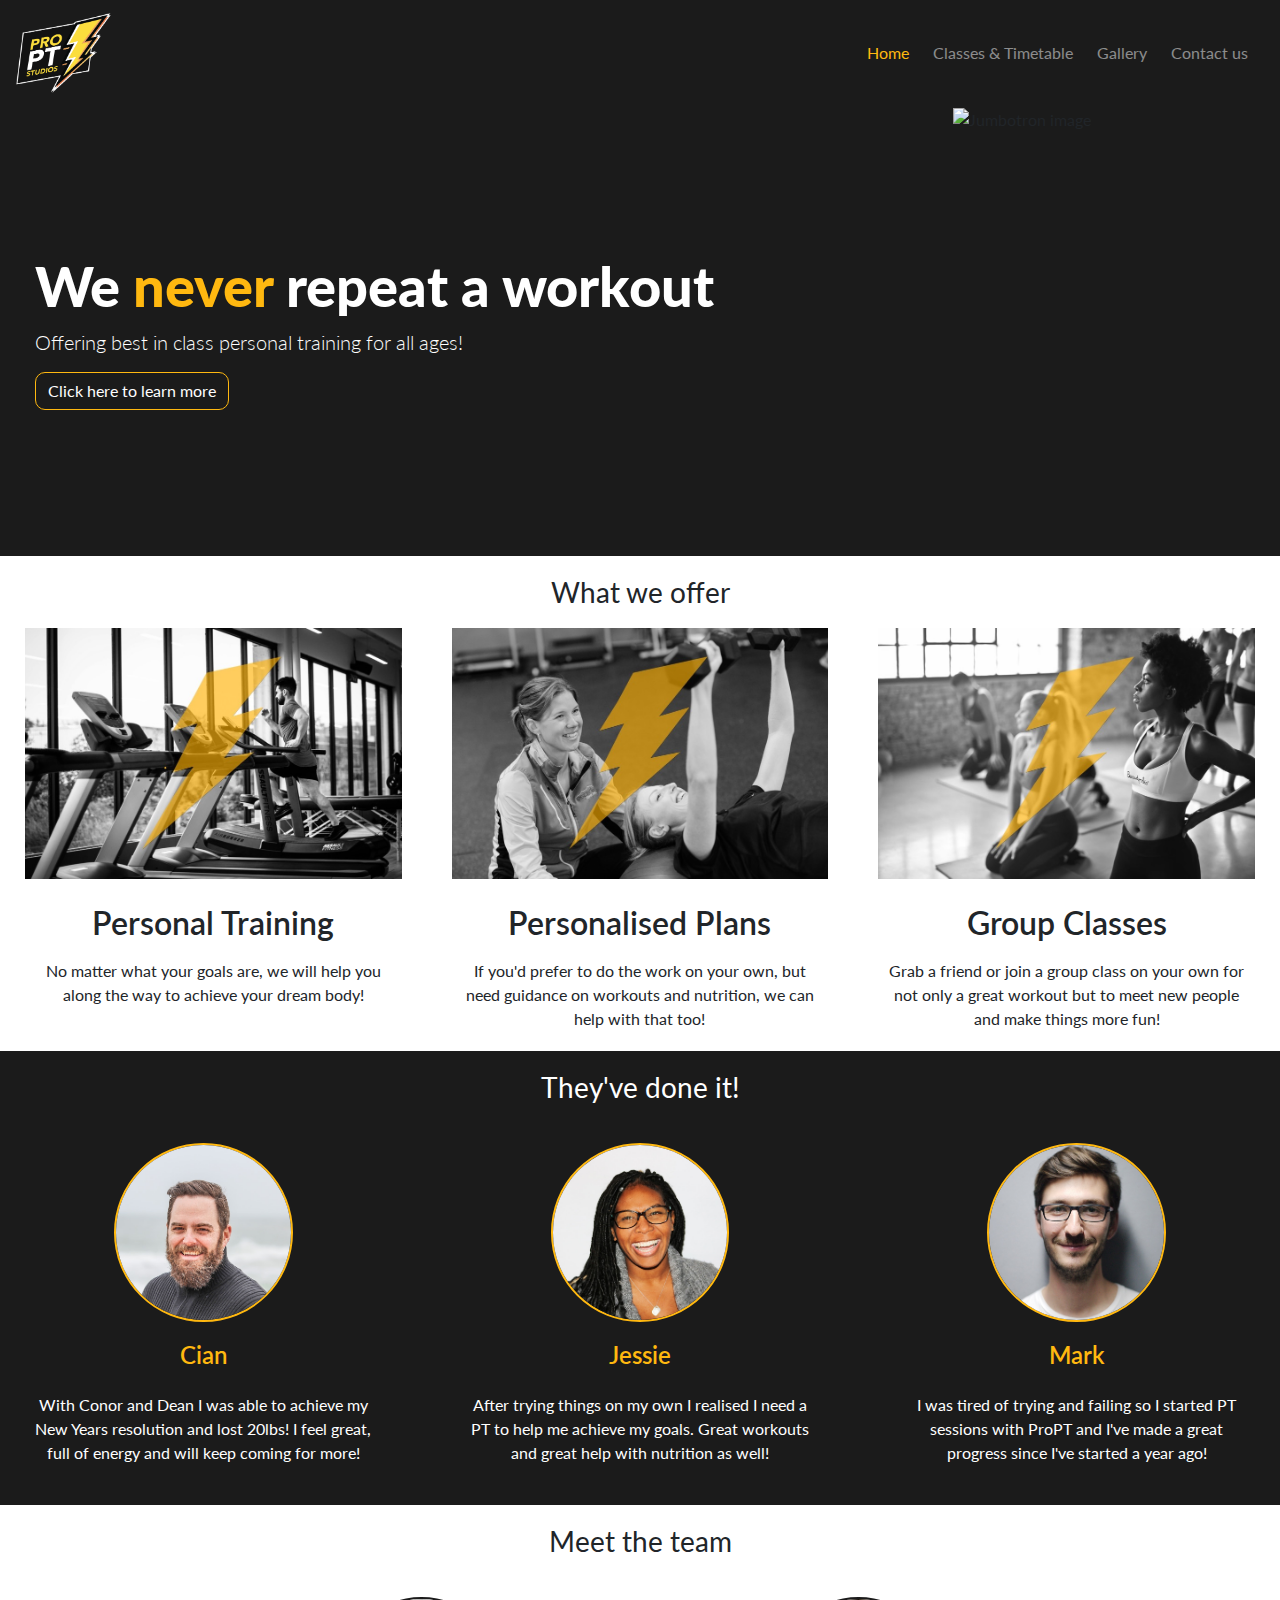
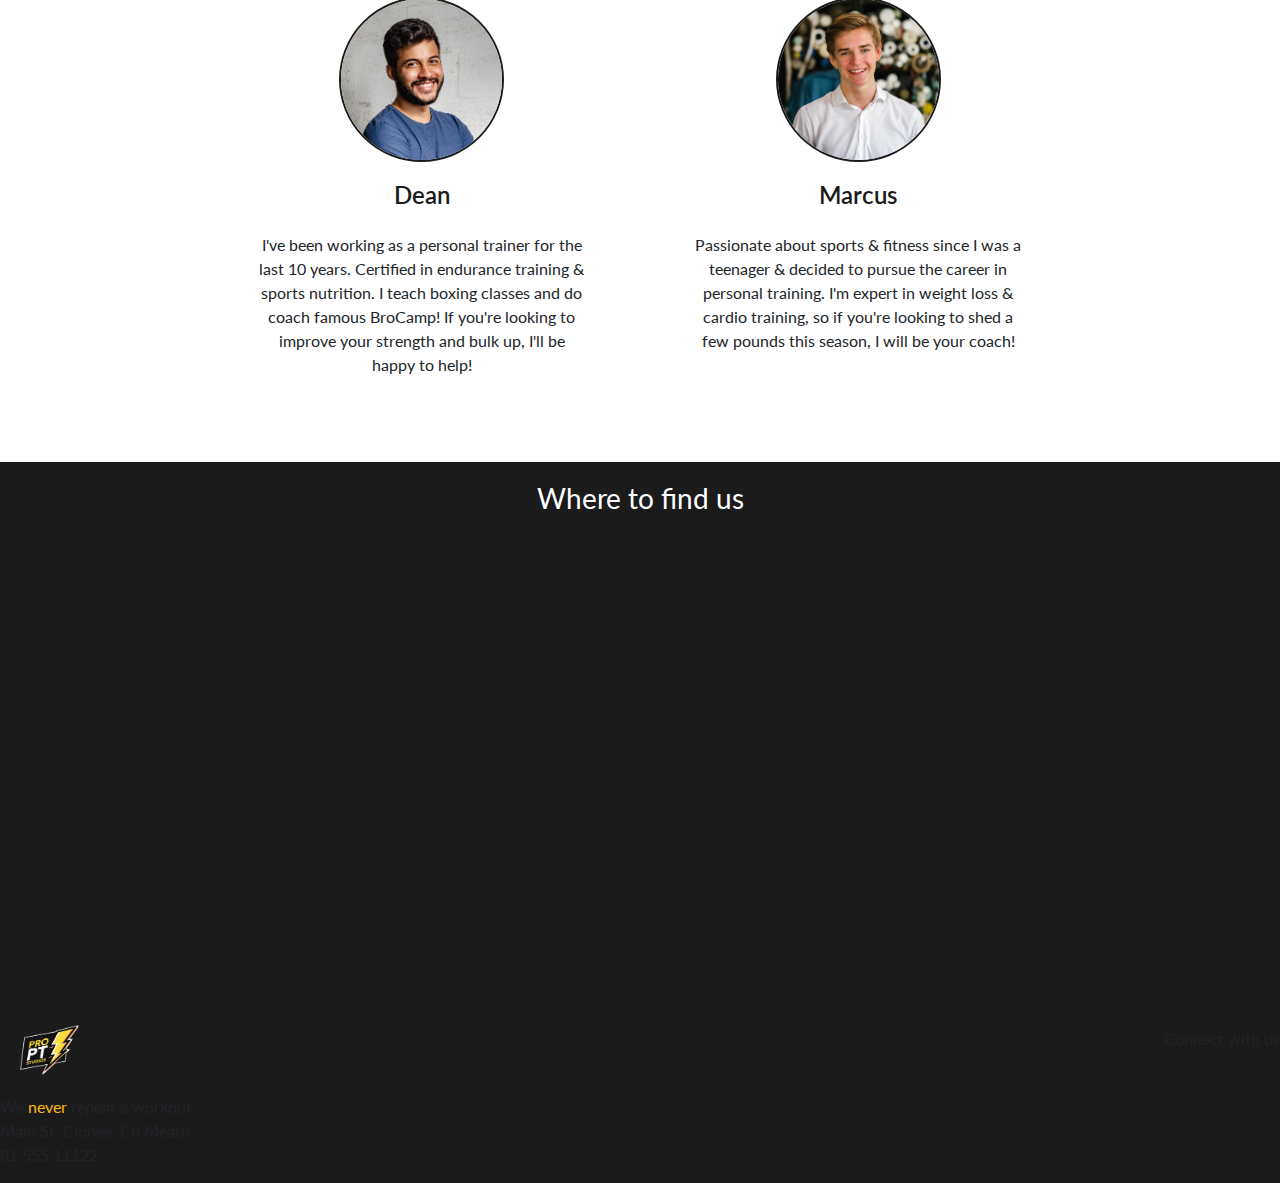
==== commit c01682f5: "alt attributes fixed" ====
--- a/index.html
+++ b/index.html
@@ -16,7 +16,7 @@
 <body>
     <!-- Navigaion bar -->
     <nav class="navbar navbar-dark navbar-expand-sm bg-smokeyblack">
-        <a href="index.html"><img src="assets/images/logo.png" class="navbar-brand"></a>
+        <a href="index.html"><img src="assets/images/logo.png" class="navbar-brand" alt="ProPT logo"></a>
 
         <button class="navbar-toggler ml-auto" type="button" data-toggle="collapse" data-target="#navbarNavDropdown"
             aria-controls="navbarNavDropdown" aria-expanded="false" aria-label="Toggle navigation">
@@ -26,6 +26,7 @@
             <ul class="navbar-nav ml-auto">
                 <li class="nav-item mr-2"><a class="nav-link active" href="index.html">Home</a></li>
                 <li class="nav-item mr-2"><a class="nav-link" href="classes.html">Classes & Timetable</a></li>
+                <li class="nav-item mr-2"><a class="nav-link" href="gallery.html">Gallery</a></li>
                 <li class="nav-item mr-2"><a class="nav-link" href="contact.html">Contact us</a></li>
             </ul>
         </div>
@@ -45,7 +46,6 @@
                 <img src="assets/images/jumbotron-image.svg" alt="Jumbotron image" class="img-fluid img-home">
             </div>
         </div>
-        </div>
     </header>
     <!-- / Jumbotron -->
     <!-- Main content -->
@@ -55,9 +55,9 @@
             <div class="row">
                 <div class="col-sm-12 col-lg-4 card-container text-center">
                     <div class="card">
-                        <img src="assets/images/cards/card1.jpg" class="card-img-top" alt="...">
+                        <img src="assets/images/cards/card1.jpg" class="card-img-top" alt="Man running on a treadmill">
                         <div class="card-body">
-                            <header class="card-title"><span class="card-highlight">Personal</span> Training</header>
+                            <header class="card-title">Personal Training</header>
                             <p class="card-text">No matter what your goals are, we will help you along the way
                                 to achieve your dream body!</p>
                         </div>
@@ -65,9 +65,9 @@
                 </div>
                 <div class="col-sm-12 col-lg-4 card-container text-center">
                     <div class="card">
-                        <img src="assets/images/cards/card2.jpg" class="card-img-top" alt="...">
+                        <img src="assets/images/cards/card2.jpg" class="card-img-top" alt="Trainer suprevising a woman while weightlifting">
                         <div class="card-body">
-                            <header class="card-title"><span class="card-highlight">Personalized</span> Plans</header>
+                            <header class="card-title">Personalised Plans</header>
                             <p class="card-text">If you'd prefer to do the work on your own, but need guidance
                                 on workouts and nutrition, we can help with that too!</p>
                         </div>
@@ -75,9 +75,9 @@
                 </div>
                 <div class="col-sm-12 col-lg-4 card-container text-center">
                     <div class="card">
-                        <img src="assets/images/cards/card3.jpg" class="card-img-top" alt="...">
+                        <img src="assets/images/cards/card3.jpg" class="card-img-top" alt="Woman standing up in a yoga class">
                         <div class="card-body">
-                            <header class="card-title"><span class="card-highlight">Group</span> Classes</header>
+                            <header class="card-title">Group Classes</header>
                             <p class="card-text">Grab a friend or join a group class on your own for not only a
                                 great workout but to meet new people and make things more fun!</p>
                         </div>
@@ -91,32 +91,31 @@
             <div class="dark-container">
                 <header class="heading text-center">They've done it!</header>
                 <div class="row">
-                    <div class="testemonial col-12 col-lg-4" data-aos="fade-right" data-aos-duration="1000">
+                    <div class="testemonial col-12 col-lg-4">
                         <div class="text-center">
-                            <img src="assets/images/testemonials/person1.jpg" class="mx-auto testemonial-img" alt="">
+                            <img src="assets/images/testemonials/person1.jpg" class="mx-auto testemonial-img" alt="Man with a beard in a wetsuit smiling">
                             <header class="testemonial-name">Cian</header>
                             <p class="testemonial-content">With Conor and Dean I was able to achieve my New Years
                                 resolution
                                 and lost 20lbs! I feel great, full of energy and will keep coming for more!</p>
                         </div>
                     </div>
-                    <div class="testemonial col-12 col-lg-4" data-aos="fade-up" data-aos-duration="1000">
+                    <div class="testemonial col-12 col-lg-4">
                         <div class="text-center">
-                            <img src="assets/images/testemonials/person2.jpg" class="mx-auto testemonial-img" alt="">
+                            <img src="assets/images/testemonials/person2.jpg" class="mx-auto testemonial-img" alt="Dark haired woman with glasses smiling">
                             <header class="testemonial-name">Jessie</header>
                             <p class="testemonial-content">After trying things on my own I realised I need a PT to help
                                 me
                                 achieve my goals. Great workouts and great help with nutrition as well!</p>
                         </div>
                     </div>
-                    <div class="testemonial col-12 col-lg-4 d-none d-lg-block" data-aos="fade-left"
-                        data-aos-duration="1000">
+                    <div class="testemonial col-12 col-lg-4 d-none d-lg-block">
                         <div class="text-center">
-                            <img src="assets/images/testemonials/person3.jpg" class="mx-auto testemonial-img" alt="">
+                            <img src="assets/images/testemonials/person3.jpg" class="mx-auto testemonial-img" alt="Man with glasses and short beard smiling">
                             <header class="testemonial-name">Mark</header>
                             <p class="testemonial-content">I was tired of trying and failing so I started PT sessions
                                 with
-                                ProPT and I've made a great progres since I've started a year ago!</p>
+                                ProPT and I've made a great progress since I've started a year ago!</p>
                         </div>
                     </div>
                 </div>
@@ -128,26 +127,26 @@
                 <div class="row justify-content-center">
                     <div class="col-12 col-lg-4 text-center">
                         <div class="trainer text-center">
-                            <img src="assets/images/trainer1.jpg" class="mx-auto trainer-img" alt="">
+                            <img src="assets/images/trainer1.jpg" class="mx-auto trainer-img" alt="Man in a blue tshirt smiling">
                             <header class="trainer-name">Dean</header>
                             <p class="trainer-content">I've been working as a personal trainer for the last 10 years.
-                                Certified in endureance training & sports nutrition.
-                                I teach boxing classes and do coach famous Brocamp! If you're looking to improve your
+                                Certified in endurance training & sports nutrition.
+                                I teach boxing classes and do coach famous BroCamp! If you're looking to improve your
                                 strength and bulk up, I'll be happy to help! </p>
                             <div class="trainer-socials">
-                                <a href="http://wwww.facebook.com" target="_blank"><i
+                                <a href="http://www.facebook.com" target="_blank"><i
                                         class="fab fa-facebook-square"></i></a>
-                                <a href="http://wwww.twitter.com" target="_blank"><i
+                                <a href="http://www.twitter.com" target="_blank"><i
                                         class="fab fa-twitter-square"></i></a>
-                                <a href="http://wwww.snapchat.com" target="_blank"><i
+                                <a href="http://www.snapchat.com" target="_blank"><i
                                         class="fab fa-snapchat-square"></i></a>
-                                <a href="http://wwww.instagram.com" target="_blank"><i class="fab fa-instagram"></i></a>
+                                <a href="http://www.instagram.com" target="_blank"><i class="fab fa-instagram"></i></a>
                             </div>
                         </div>
                     </div>
                     <div class="col-12 col-lg-4 text-center">
                         <div class="trainer text-center">
-                            <img src="assets/images/trainer2.jpg" class="mx-auto trainer-img" alt="">
+                            <img src="assets/images/trainer2.jpg" class="mx-auto trainer-img" alt="Man in a white dress shirt smiling">
                             <header class="trainer-name">Marcus</header>
                             <p class="trainer-content">Passionate about sports & fitness since I was a teenager &
                                 decided to
@@ -155,13 +154,13 @@
                                 if
                                 you're looking to shed a few pounds this season, I will be your coach! </p>
                             <div class="trainer-socials">
-                                <a href="http://wwww.facebook.com" target="_blank"><i
+                                <a href="http://www.facebook.com" target="_blank"><i
                                         class="fab fa-facebook-square"></i></a>
-                                <a href="http://wwww.twitter.com" target="_blank"><i
+                                <a href="http://www.twitter.com" target="_blank"><i
                                         class="fab fa-twitter-square"></i></a>
-                                <a href="http://wwww.snapchat.com" target="_blank"><i
+                                <a href="http://www.snapchat.com" target="_blank"><i
                                         class="fab fa-snapchat-square"></i></a>
-                                <a href="http://wwww.instagram.com" target="_blank"><i class="fab fa-instagram"></i></a>
+                                <a href="http://www.instagram.com" target="_blank"><i class="fab fa-instagram"></i></a>
                             </div>
                         </div>
                     </div>
@@ -184,17 +183,21 @@
     <!-- Footer -->
     <footer class="container-fluid">
         <div class="footer-container">
-            <div class="row">
-                <div class="col-sm-1 text-center text-lg-left">
+            <div class="row d-flex justify-content-between">
+                <div class="col-12 col-lg-3 text-center text-lg-left">
                     <img src="assets/images/logo.png" alt="ProPT logo" class="footer-logo">
-                </div>
-                <div class="col-sm-3 ml-auto footer-socials text-center text-lg-right">
-                    <a href="http://wwww.facebook.com" target="_blank"><i class="fab fa-facebook-square"></i></a>
-                    <a href="http://wwww.twitter.com" target="_blank"><i class="fab fa-twitter-square"></i></a>
-                    <a href="http://wwww.snapchat.com" target="_blank"><i class="fab fa-snapchat-square"></i></a>
-                    <a href="http://wwww.instagram.com" target="_blank"><i class="fab fa-instagram"></i></a>
-                </div>
-            </div>
+                    <header class="slogan">We <span class="text-highlight">never </span>repeat a workout.</header>
+                    <address class="footer-details">Main St, Clonee, Co Meath <br> 01 555 11122</address>
+                </div>
+                <div class="col-12 col-lg-3 footer-socials text-center text-lg-right">
+                    <header class="socials-header">Connect with us</header>
+                    <a href="http://www.facebook.com" target="_blank"><i class="fab fa-facebook-square"></i></a>
+                    <a href="http://www.twitter.com" target="_blank"><i class="fab fa-twitter-square"></i></a>
+                    <a href="http://www.snapchat.com" target="_blank"><i class="fab fa-snapchat-square"></i></a>
+                    <a href="http://www.instagram.com" target="_blank"><i class="fab fa-instagram"></i></a>
+                </div>
+            </div>
+        </div>
         </div>
     </footer>
     <!-- / Footer -->
--- a/assets/css/style.css
+++ b/assets/css/style.css
@@ -1,6 +1,7 @@
 /* Imports */
 @import url('https://fonts.googleapis.com/css?family=Lato:400,900&display=swap');
-/* / Imports */
+
+/* General styles */
 
 html {
     scroll-behavior: smooth;
@@ -20,6 +21,11 @@
 
 p {
     margin: 0;
+}
+
+.container-fluid {
+    margin: 0;
+    padding: 0;
 }
 
 /* Background colours */
@@ -46,11 +52,11 @@
     word-wrap: break-word;
 }
 
-h2 {
-    margin: 20px;
-}
-
-/* / Project fonts */
+.heading {
+    padding: 15px;
+    font-size: 175%;
+    text-align: center !important;
+}
 
 /* Navbar styles */
 .nav-link.active {
@@ -65,8 +71,6 @@
     height: 90px;
     width: auto;
 }
-
-/* / Navbar styles */
 
 /* Jumbotron styles */
 
@@ -122,16 +126,17 @@
     width: 70%;
 }
 
-/* / Jumbotron styles */
-ß
 /* Main section styles */
 
-/* Card styling */
+.services {
+    padding: 0 15px 0 15px;
+}
 
 .card-container {
     justify-content: center;
 }
 
+.card-classes,
 .card {
     width: 100%;
     border: none;
@@ -139,20 +144,17 @@
 
 .card-title {
     font-weight: 600;
-    font-size: 175%;
+    font-size: 2em;
 }
 
 span.card-highlight {
     color: #ffb810;
 }
-
 
 .card-img-top {
     padding-left: 2.5%;
     padding-right: 2.5%;
 }
-
-/* / Card styling */
 
 .dark-container {
     background-color: #1b1b1b;
@@ -181,8 +183,6 @@
     padding-bottom: 0;
     margin: 0;
 }
-
-/* / Testemonials styling */
 
 /* Trainers styling */
 
@@ -216,10 +216,6 @@
 .trainer-socials i:hover {
     color: #ffb810;
 }
-
-/* / Trainers styling */
-
-/* / Main sections styles */
 
 /* Footer styles */
 
@@ -289,8 +285,6 @@
     border: 1.5px solid #000;
 }
 
-/* / Classes & timetables page styles */
-
 /* Contact page styles */
 
 .form-control {
@@ -313,8 +307,6 @@
     border: 1.5px solid #000;
 }
 
-/* /Contact page styles */
-
 /* Custom media queries */
 /* Padding settings for small devices where text alignemnt changes */
 @media (max-width: 576px) {
@@ -335,4 +327,14 @@
     img.testemonial-img {
         width: 125px;
     }
+
+    h1 {
+        font-size: 300%;
+    }
+
+    form,
+    h1,
+    .lead {
+        padding: 0 15px 0 15px;
+    }
 }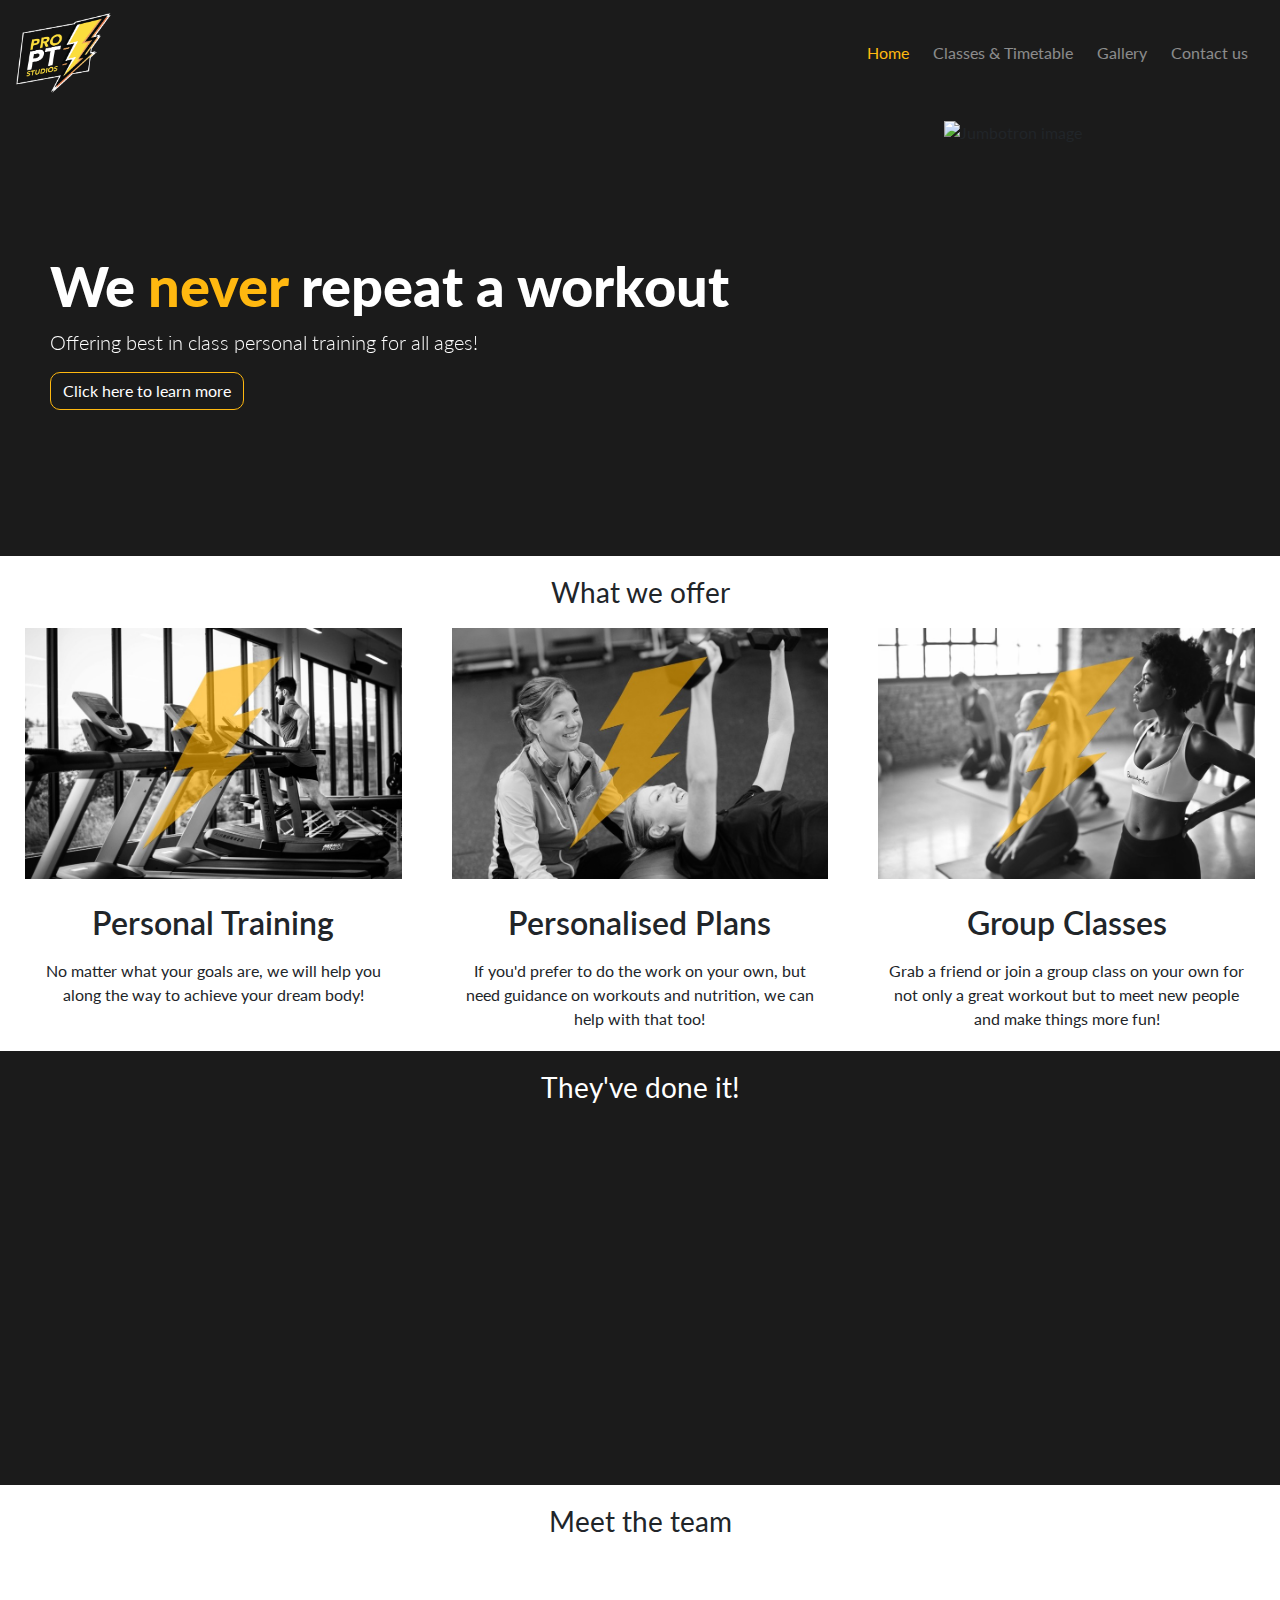
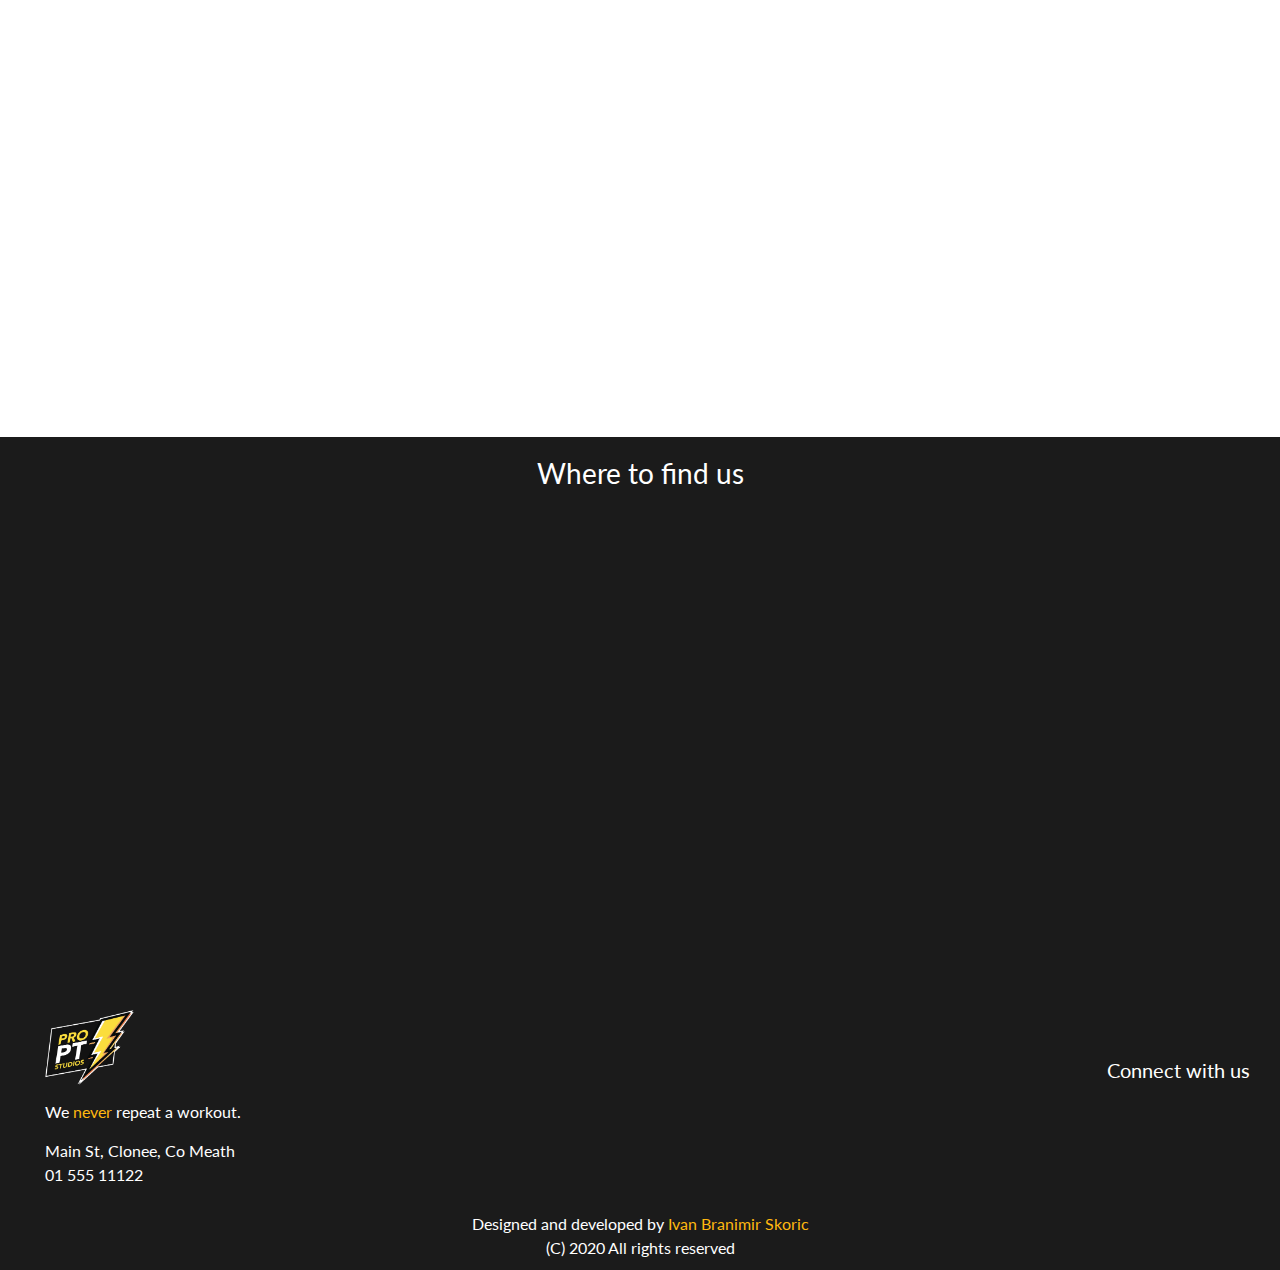
==== commit b27de4b8: "Copyright added to footer & pages animated" ====
--- a/index.html
+++ b/index.html
@@ -5,6 +5,8 @@
     <meta charset="UTF-8">
     <meta name="viewport" content="width=device-width, initial-scale=1.0">
     <meta http-equiv="X-UA-Compatible" content="ie=edge">
+    <meta name="description" content="Personal traning services">
+    <meta name="keywords" content="Gym,Personal Training,Lose Weight,Gym Classes,Fitness,Health">
     <link rel="stylesheet" href="https://stackpath.bootstrapcdn.com/bootstrap/4.4.1/css/bootstrap.min.css"
         integrity="sha384-Vkoo8x4CGsO3+Hhxv8T/Q5PaXtkKtu6ug5TOeNV6gBiFeWPGFN9MuhOf23Q9Ifjh" crossorigin="anonymous">
     <script src="https://kit.fontawesome.com/2f59828723.js" crossorigin="anonymous"></script>
@@ -37,9 +39,9 @@
         <div class="row jumbotron-container">
             <div class="col-sm-12 col-lg-7 callout-container">
                 <div class="callout-content text-center text-md-left">
-                    <h1>We <span class="text-highlight">never</span> repeat a workout</h1>
-                    <p class="lead">Offering best in class personal training for all ages!</p>
-                    <button type="button" class="btn btn-cta">Click here to learn more</button>
+                    <h1 data-aos="zoom-in-down" data-aos-duration="1000">We <span class="text-highlight">never</span> repeat a workout</h1>
+                    <p class="lead" data-aos="fade-up" data-aos-duration="1000">Offering best in class personal training for all ages!</p>
+                    <button type="button" class="btn btn-cta" data-aos="fade-up" data-aos-duration="1000">Click here to learn more</button>
                 </div>
             </div>
             <div class="d-none d-lg-block col-5 image-container">
@@ -65,7 +67,8 @@
                 </div>
                 <div class="col-sm-12 col-lg-4 card-container text-center">
                     <div class="card">
-                        <img src="assets/images/cards/card2.jpg" class="card-img-top" alt="Trainer suprevising a woman while weightlifting">
+                        <img src="assets/images/cards/card2.jpg" class="card-img-top"
+                            alt="Trainer suprevising a woman while weightlifting">
                         <div class="card-body">
                             <header class="card-title">Personalised Plans</header>
                             <p class="card-text">If you'd prefer to do the work on your own, but need guidance
@@ -75,7 +78,8 @@
                 </div>
                 <div class="col-sm-12 col-lg-4 card-container text-center">
                     <div class="card">
-                        <img src="assets/images/cards/card3.jpg" class="card-img-top" alt="Woman standing up in a yoga class">
+                        <img src="assets/images/cards/card3.jpg" class="card-img-top"
+                            alt="Woman standing up in a yoga class">
                         <div class="card-body">
                             <header class="card-title">Group Classes</header>
                             <p class="card-text">Grab a friend or join a group class on your own for not only a
@@ -91,27 +95,30 @@
             <div class="dark-container">
                 <header class="heading text-center">They've done it!</header>
                 <div class="row">
-                    <div class="testemonial col-12 col-lg-4">
+                    <div class="testemonial col-12 col-lg-4" data-aos="fade-up" data-aos-duration="1000">
                         <div class="text-center">
-                            <img src="assets/images/testemonials/person1.jpg" class="mx-auto testemonial-img" alt="Man with a beard in a wetsuit smiling">
+                            <img src="assets/images/testemonials/person1.jpg" class="mx-auto testemonial-img"
+                                alt="Man with a beard in a wetsuit smiling">
                             <header class="testemonial-name">Cian</header>
                             <p class="testemonial-content">With Conor and Dean I was able to achieve my New Years
                                 resolution
                                 and lost 20lbs! I feel great, full of energy and will keep coming for more!</p>
                         </div>
                     </div>
-                    <div class="testemonial col-12 col-lg-4">
+                    <div class="testemonial col-12 col-lg-4" data-aos="fade-up" data-aos-duration="1000">
                         <div class="text-center">
-                            <img src="assets/images/testemonials/person2.jpg" class="mx-auto testemonial-img" alt="Dark haired woman with glasses smiling">
+                            <img src="assets/images/testemonials/person2.jpg" class="mx-auto testemonial-img"
+                                alt="Dark haired woman with glasses smiling">
                             <header class="testemonial-name">Jessie</header>
                             <p class="testemonial-content">After trying things on my own I realised I need a PT to help
                                 me
                                 achieve my goals. Great workouts and great help with nutrition as well!</p>
                         </div>
                     </div>
-                    <div class="testemonial col-12 col-lg-4 d-none d-lg-block">
+                    <div class="testemonial col-12 col-lg-4 d-none d-lg-block" data-aos="fade-up" data-aos-duration="1000">
                         <div class="text-center">
-                            <img src="assets/images/testemonials/person3.jpg" class="mx-auto testemonial-img" alt="Man with glasses and short beard smiling">
+                            <img src="assets/images/testemonials/person3.jpg" class="mx-auto testemonial-img"
+                                alt="Man with glasses and short beard smiling">
                             <header class="testemonial-name">Mark</header>
                             <p class="testemonial-content">I was tired of trying and failing so I started PT sessions
                                 with
@@ -125,9 +132,10 @@
             <div class="trainers-container">
                 <header class="heading text-center">Meet the team</header>
                 <div class="row justify-content-center">
-                    <div class="col-12 col-lg-4 text-center">
+                    <div class="col-12 col-lg-4 text-center" data-aos="fade-up" data-aos-duration="1000">
                         <div class="trainer text-center">
-                            <img src="assets/images/trainer1.jpg" class="mx-auto trainer-img" alt="Man in a blue tshirt smiling">
+                            <img src="assets/images/trainer1.jpg" class="mx-auto trainer-img"
+                                alt="Man in a blue tshirt smiling">
                             <header class="trainer-name">Dean</header>
                             <p class="trainer-content">I've been working as a personal trainer for the last 10 years.
                                 Certified in endurance training & sports nutrition.
@@ -144,9 +152,10 @@
                             </div>
                         </div>
                     </div>
-                    <div class="col-12 col-lg-4 text-center">
+                    <div class="col-12 col-lg-4 text-center" data-aos="fade-up" data-aos-duration="1000">
                         <div class="trainer text-center">
-                            <img src="assets/images/trainer2.jpg" class="mx-auto trainer-img" alt="Man in a white dress shirt smiling">
+                            <img src="assets/images/trainer2.jpg" class="mx-auto trainer-img"
+                                alt="Man in a white dress shirt smiling">
                             <header class="trainer-name">Marcus</header>
                             <p class="trainer-content">Passionate about sports & fitness since I was a teenager &
                                 decided to
@@ -174,7 +183,8 @@
                     <iframe
                         src="https://www.google.com/maps/embed?pb=!1m14!1m8!1m3!1d1189.0873321406823!2d-6.445639966934202!3d53.41170235809402!3m2!1i1024!2i768!4f13.1!3m3!1m2!1s0x0%3A0xae84879bf6faaaa9!2sPRO%20PT%20Studios!5e0!3m2!1sen!2sus!4v1582480301861!5m2!1sen!2sus"
                         width="100%" height="450px" frameborder="0"
-                        style="padding: 0px 20px 0 20px; margin-bottom: 15px;" allowfullscreen="no"></iframe>
+                        style="padding: 0px 20px 0 20px; margin-bottom: 15px;" allowfullscreen="no"
+                        title="ProPT Studios Google Maps location"></iframe>
                 </div>
             </div>
         </section>
@@ -198,6 +208,9 @@
                 </div>
             </div>
         </div>
+        <div class="copyright text-center">
+            Designed and developed by <a href="https://github.com/ib-skoric/">Ivan Branimir Skoric</a> <br> (C) 2020 All
+            rights reserved
         </div>
     </footer>
     <!-- / Footer -->
@@ -212,8 +225,12 @@
         integrity="sha384-wfSDF2E50Y2D1uUdj0O3uMBJnjuUD4Ih7YwaYd1iqfktj0Uod8GCExl3Og8ifwB6" crossorigin="anonymous">
     </script>
     <script src="https://unpkg.com/aos@2.3.1/dist/aos.js"></script>
+    <!-- This script is part of Animate on scroll and prevents animations from happening over and over -->
     <script>
-        AOS.init();
+        AOS.init( {
+            once: true,
+        }
+        );
     </script>
 </body>
 
--- a/assets/css/style.css
+++ b/assets/css/style.css
@@ -4,10 +4,7 @@
 /* General styles */
 
 html {
-    scroll-behavior: smooth;
-}
-
-body {
+    scroll-behavior: smooth; 
     overflow-x: hidden;
 }
 
@@ -23,6 +20,7 @@
     margin: 0;
 }
 
+.row,
 .container-fluid {
     margin: 0;
     padding: 0;
@@ -120,17 +118,20 @@
     width: 70%;
 }
 
+.img-gallery,
 .img-classes,
 .img-contact {
     height: 85%;
     width: 70%;
 }
 
+.img-classes,
+.img-gallery {
+    padding-top: 5%;
+}
+
 /* Main section styles */
 
-.services {
-    padding: 0 15px 0 15px;
-}
 
 .card-container {
     justify-content: center;
@@ -171,7 +172,7 @@
 
 .testemonial,
 .testemonial-content {
-    padding: 20px;
+    padding: 15px;
     margin: 0;
 }
 
@@ -222,6 +223,7 @@
 .footer-container {
     background-color: #1b1b1b;
     padding: 0;
+    margin: 0;
 }
 
 footer h3 {
@@ -232,25 +234,16 @@
     font-size: 130%;
 }
 
-footer p {
-    font-family: 'Source Sans Pro', sans-serif;
-    font-weight: 400;
-    color: #fff;
-    margin: 0;
-    padding: 0;
-    font-size: 75%;
-}
 
 .footer-logo {
-    margin-top: 20px;
-    margin-left: 20px;
-    margin-bottom: 20px;
-    height: 50px;
+    margin: 30px 0 0 30px;
+    padding-right: 0;
+    height: 75px;
     width: auto;
 }
 
 .footer-socials {
-    padding-top: 2.5vh;
+    padding: 75px 30px 0 30px;
 }
 
 .footer-socials i {
@@ -263,7 +256,29 @@
     color: #ffb810;
 }
 
-/* Footer styles */
+.slogan,
+.footer-details {
+    color: white;
+    font-size: 100%;
+    margin: 15px 0 15px 30px;
+    padding-right: 0;
+}
+
+.socials-header {
+    color: #fff;
+    font-size: 125%;
+    padding-bottom: 15px;
+}
+
+.copyright {
+    background-color: #1b1b1b;
+    color: #fff;
+    padding: 10px;
+}
+
+.copyright a {
+    color: #ffb810;
+}
 
 /* Classes & timetables page styles */
 
@@ -285,6 +300,21 @@
     border: 1.5px solid #000;
 }
 
+/* Gallery page styles */
+
+.gallery-container {
+    padding: 0 0 15px 0;
+    margin:0;
+}
+
+.img-fluid {
+    padding: 15px;
+}
+
+.gallery-container .col-lg-6 {
+    padding: 0;
+}
+
 /* Contact page styles */
 
 .form-control {
@@ -315,8 +345,13 @@
         margin: 0;
     }
 
+    .slogan,
+    .footer-details {
+        margin-left: 0;
+    }
+
     .footer-socials {
-        padding-top: 0;
+        padding: 0;
     }
 
     .card-text {
@@ -329,7 +364,7 @@
     }
 
     h1 {
-        font-size: 300%;
+        font-size: 250%;
     }
 
     form,
@@ -337,4 +372,5 @@
     .lead {
         padding: 0 15px 0 15px;
     }
+
 }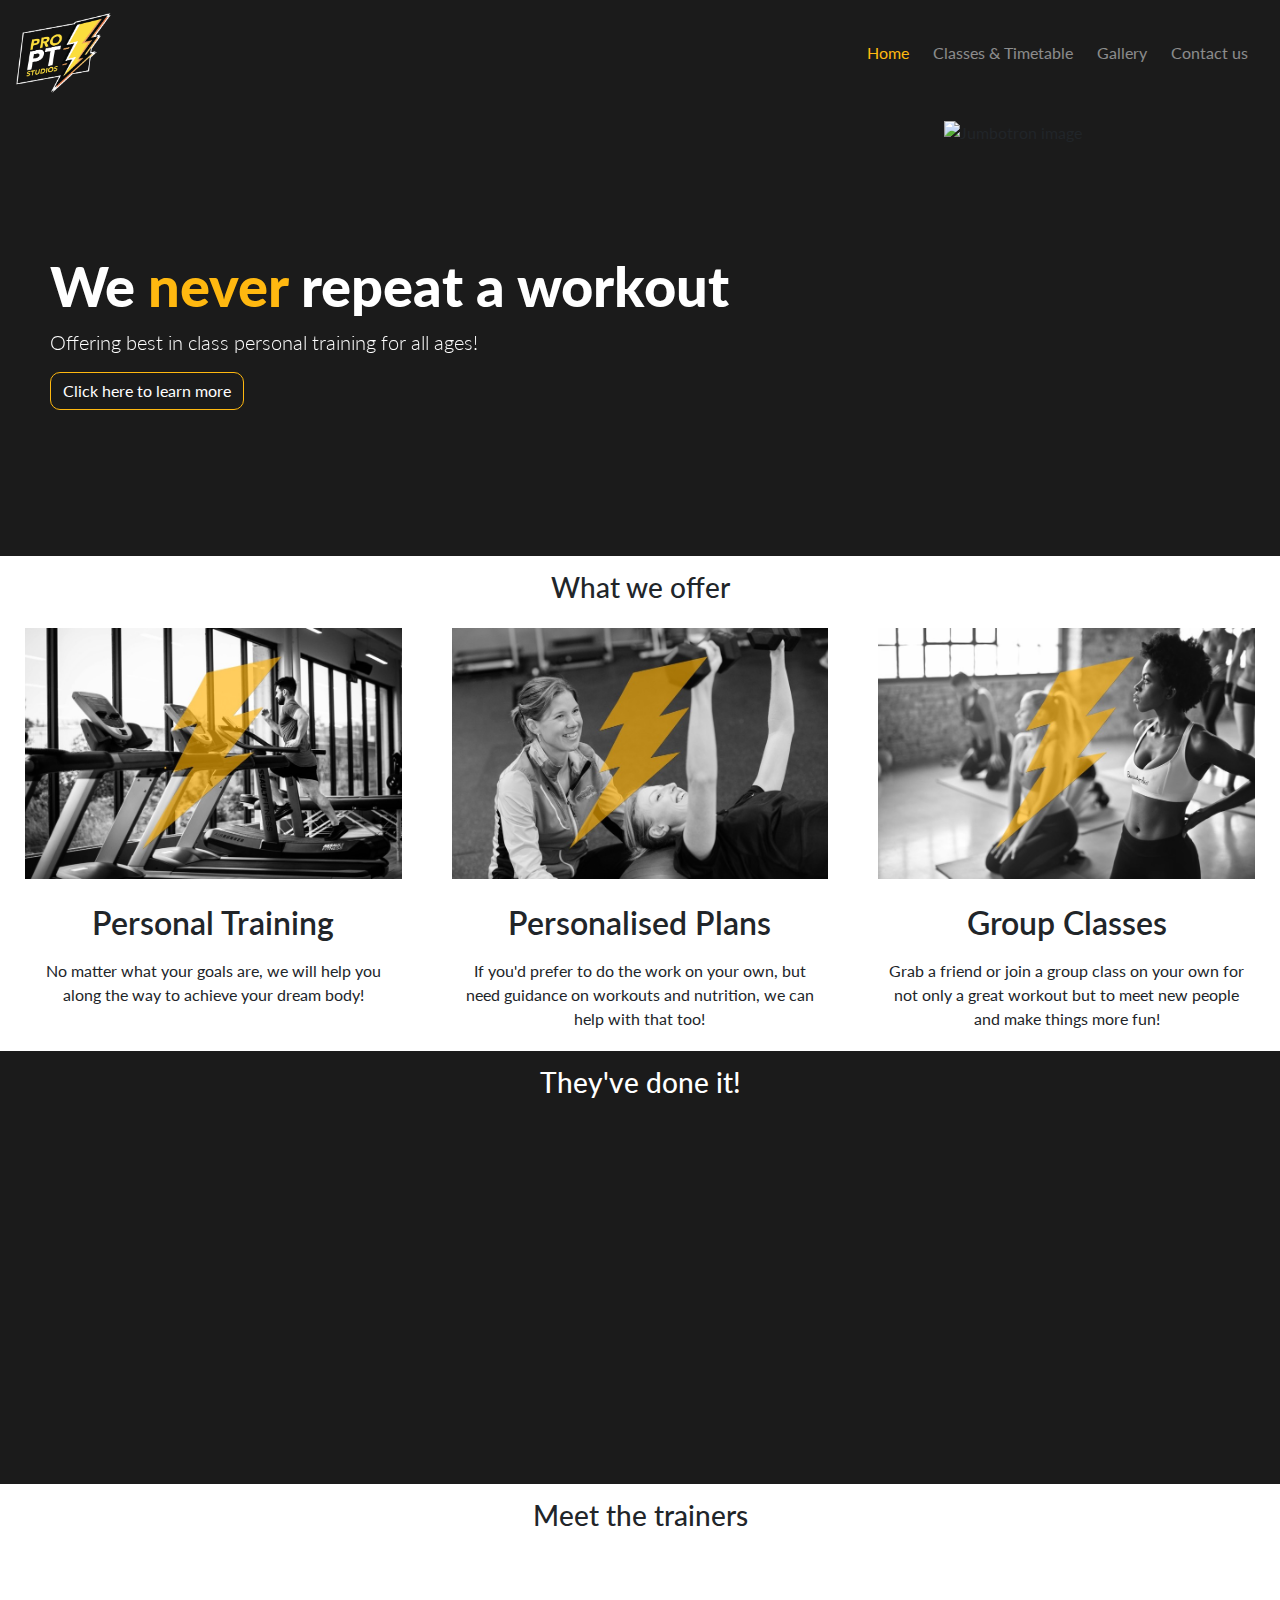
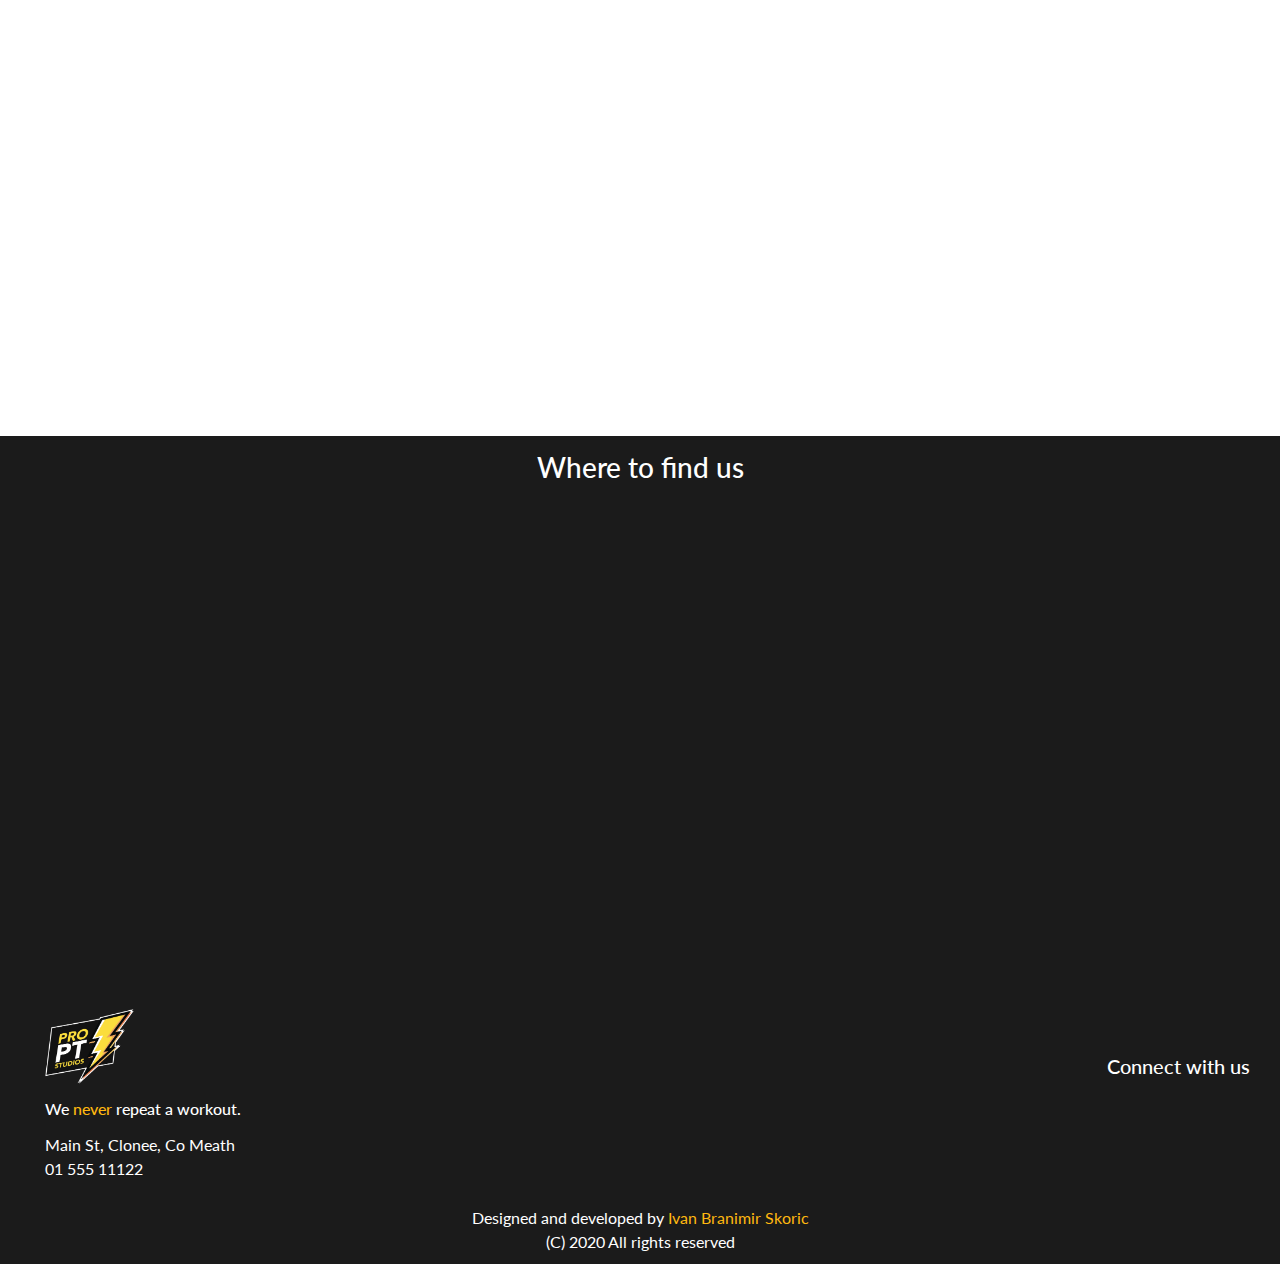
==== commit 73efb679: "CTA button behaviour changed" ====
--- a/index.html
+++ b/index.html
@@ -39,9 +39,12 @@
         <div class="row jumbotron-container">
             <div class="col-sm-12 col-lg-7 callout-container">
                 <div class="callout-content text-center text-md-left">
-                    <h1 data-aos="zoom-in-down" data-aos-duration="1000">We <span class="text-highlight">never</span> repeat a workout</h1>
-                    <p class="lead" data-aos="fade-up" data-aos-duration="1000">Offering best in class personal training for all ages!</p>
-                    <button type="button" class="btn btn-cta" data-aos="fade-up" data-aos-duration="1000">Click here to learn more</button>
+                    <h1 data-aos="zoom-in-down" data-aos-duration="1000">We <span class="text-highlight">never</span>
+                        repeat a workout</h1>
+                    <p class="lead" data-aos="fade-up" data-aos-duration="1000">Offering best in class personal training
+                        for all ages!</p>
+                    <button type="button" class="btn btn-cta" onClick="document.getElementById('services').scrollIntoView();" data-aos="fade-up" data-aos-duration="1000" >Click here to
+                        learn more</button>
                 </div>
             </div>
             <div class="d-none d-lg-block col-5 image-container">
@@ -52,8 +55,10 @@
     <!-- / Jumbotron -->
     <!-- Main content -->
     <main class="container-fluid">
-        <section class="services">
-            <header class="heading text-center">What we offer</header>
+        <section class="services" id="services">
+            <header>
+            <h2 class="heading text-center">What we offer</h2>
+            </header>
             <div class="row">
                 <div class="col-sm-12 col-lg-4 card-container text-center">
                     <div class="card">
@@ -88,12 +93,13 @@
                     </div>
                 </div>
             </div>
-            </div>
-            </div>
         </section>
         <section class="testemonials">
             <div class="dark-container">
-                <header class="heading text-center">They've done it!</header>
+                <header>
+                        <h2 class="heading text-center">They've done it!</h2>
+                        </header>
+                </header>
                 <div class="row">
                     <div class="testemonial col-12 col-lg-4" data-aos="fade-up" data-aos-duration="1000">
                         <div class="text-center">
@@ -115,7 +121,8 @@
                                 achieve my goals. Great workouts and great help with nutrition as well!</p>
                         </div>
                     </div>
-                    <div class="testemonial col-12 col-lg-4 d-none d-lg-block" data-aos="fade-up" data-aos-duration="1000">
+                    <div class="testemonial col-12 col-lg-4 d-none d-lg-block" data-aos="fade-up"
+                        data-aos-duration="1000">
                         <div class="text-center">
                             <img src="assets/images/testemonials/person3.jpg" class="mx-auto testemonial-img"
                                 alt="Man with glasses and short beard smiling">
@@ -130,7 +137,9 @@
         </section>
         <section class="trainers">
             <div class="trainers-container">
-                <header class="heading text-center">Meet the team</header>
+                <header>
+                    <h2 class="heading text-center">Meet the trainers</h2>
+                </header>
                 <div class="row justify-content-center">
                     <div class="col-12 col-lg-4 text-center" data-aos="fade-up" data-aos-duration="1000">
                         <div class="trainer text-center">
@@ -178,12 +187,14 @@
         </section>
         <section class="map">
             <div class="dark-container">
-                <header class="heading text-center">Where to find us</header>
+                <header>
+                    <h2 class="heading text-center">Where to find us</h2>
+                </header>
                 <div class="google-map">
                     <iframe
                         src="https://www.google.com/maps/embed?pb=!1m14!1m8!1m3!1d1189.0873321406823!2d-6.445639966934202!3d53.41170235809402!3m2!1i1024!2i768!4f13.1!3m3!1m2!1s0x0%3A0xae84879bf6faaaa9!2sPRO%20PT%20Studios!5e0!3m2!1sen!2sus!4v1582480301861!5m2!1sen!2sus"
-                        width="100%" height="450px" frameborder="0"
-                        style="padding: 0px 20px 0 20px; margin-bottom: 15px;" allowfullscreen="no"
+                        width="100%" height="450px"
+                        style="padding: 0px 20px 0 20px; margin-bottom: 15px; border: 0;" allowfullscreen="no"
                         title="ProPT Studios Google Maps location"></iframe>
                 </div>
             </div>
@@ -196,11 +207,11 @@
             <div class="row d-flex justify-content-between">
                 <div class="col-12 col-lg-3 text-center text-lg-left">
                     <img src="assets/images/logo.png" alt="ProPT logo" class="footer-logo">
-                    <header class="slogan">We <span class="text-highlight">never </span>repeat a workout.</header>
+                    <h4 class="slogan">We <span class="text-highlight">never </span>repeat a workout.</h4>
                     <address class="footer-details">Main St, Clonee, Co Meath <br> 01 555 11122</address>
                 </div>
                 <div class="col-12 col-lg-3 footer-socials text-center text-lg-right">
-                    <header class="socials-header">Connect with us</header>
+                    <h4 class="socials-header">Connect with us</h4>
                     <a href="http://www.facebook.com" target="_blank"><i class="fab fa-facebook-square"></i></a>
                     <a href="http://www.twitter.com" target="_blank"><i class="fab fa-twitter-square"></i></a>
                     <a href="http://www.snapchat.com" target="_blank"><i class="fab fa-snapchat-square"></i></a>
@@ -227,10 +238,9 @@
     <script src="https://unpkg.com/aos@2.3.1/dist/aos.js"></script>
     <!-- This script is part of Animate on scroll and prevents animations from happening over and over -->
     <script>
-        AOS.init( {
+        AOS.init({
             once: true,
-        }
-        );
+        });
     </script>
 </body>
 
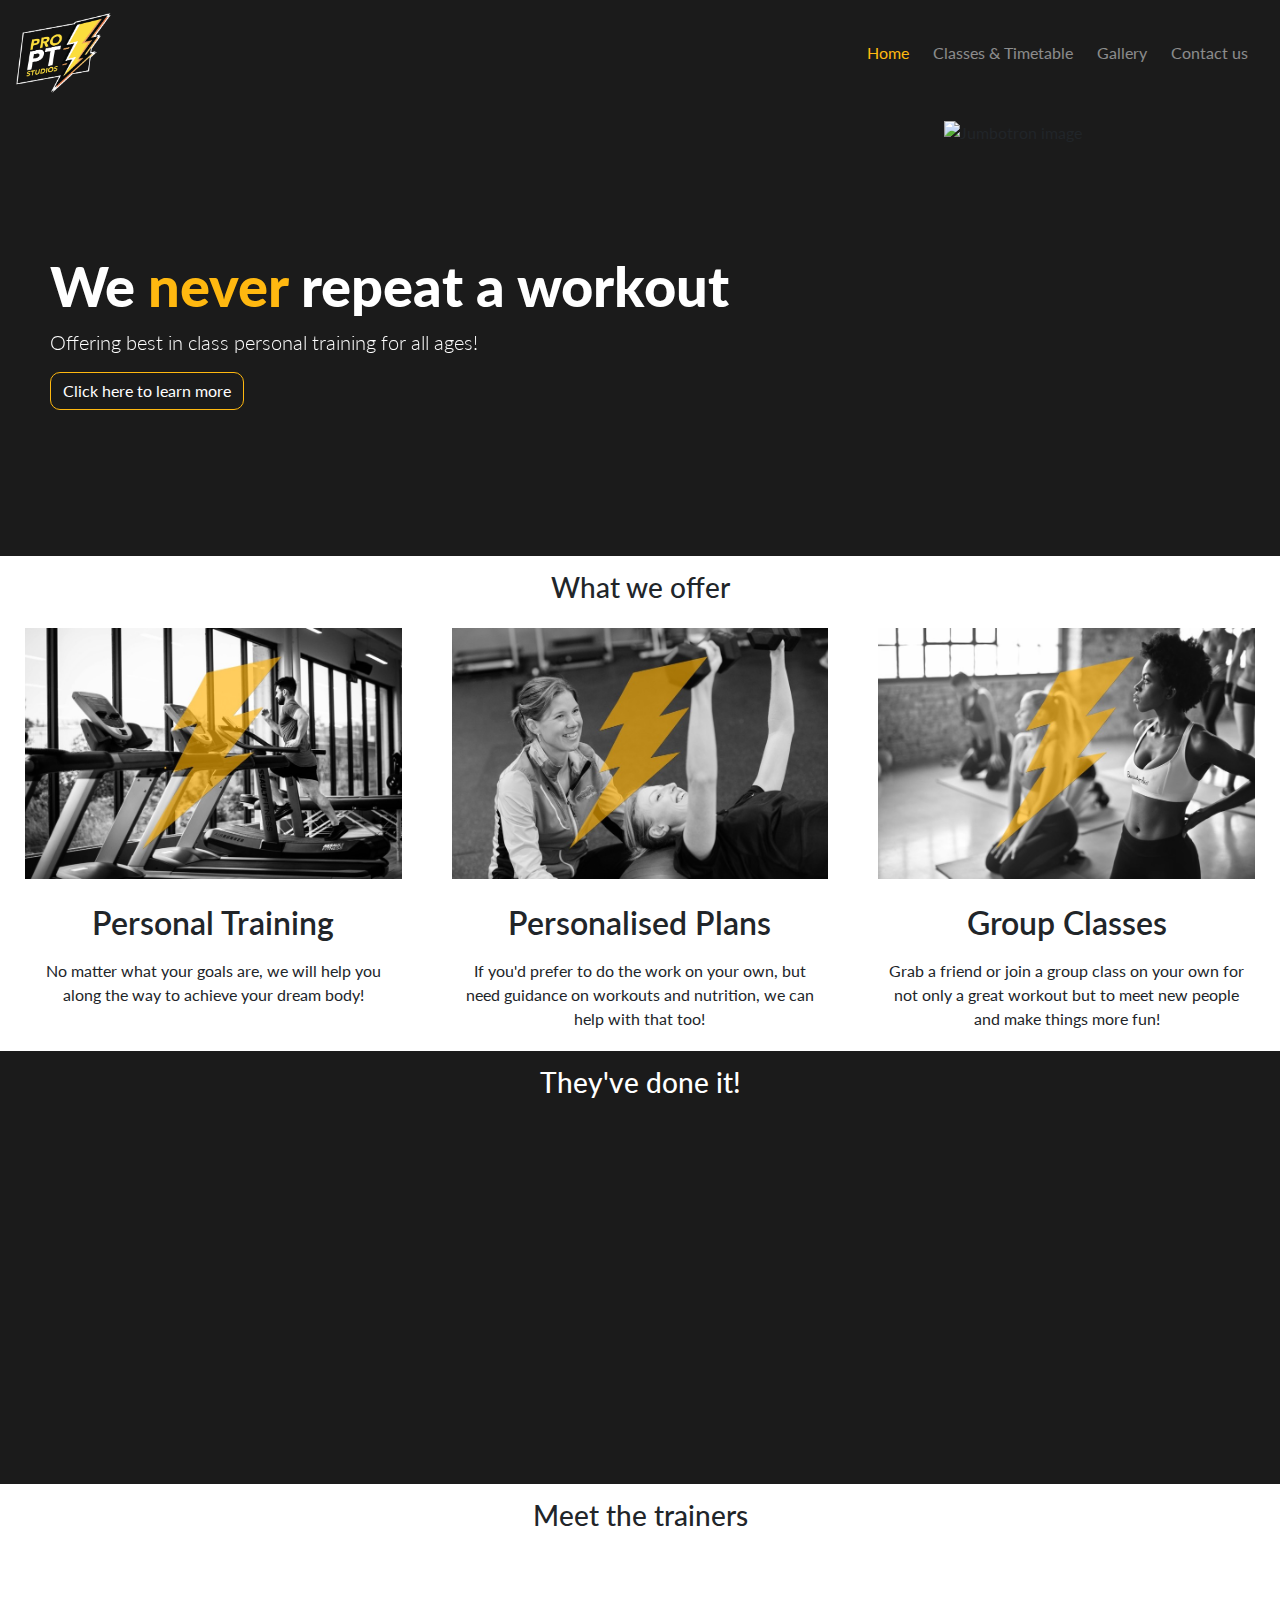
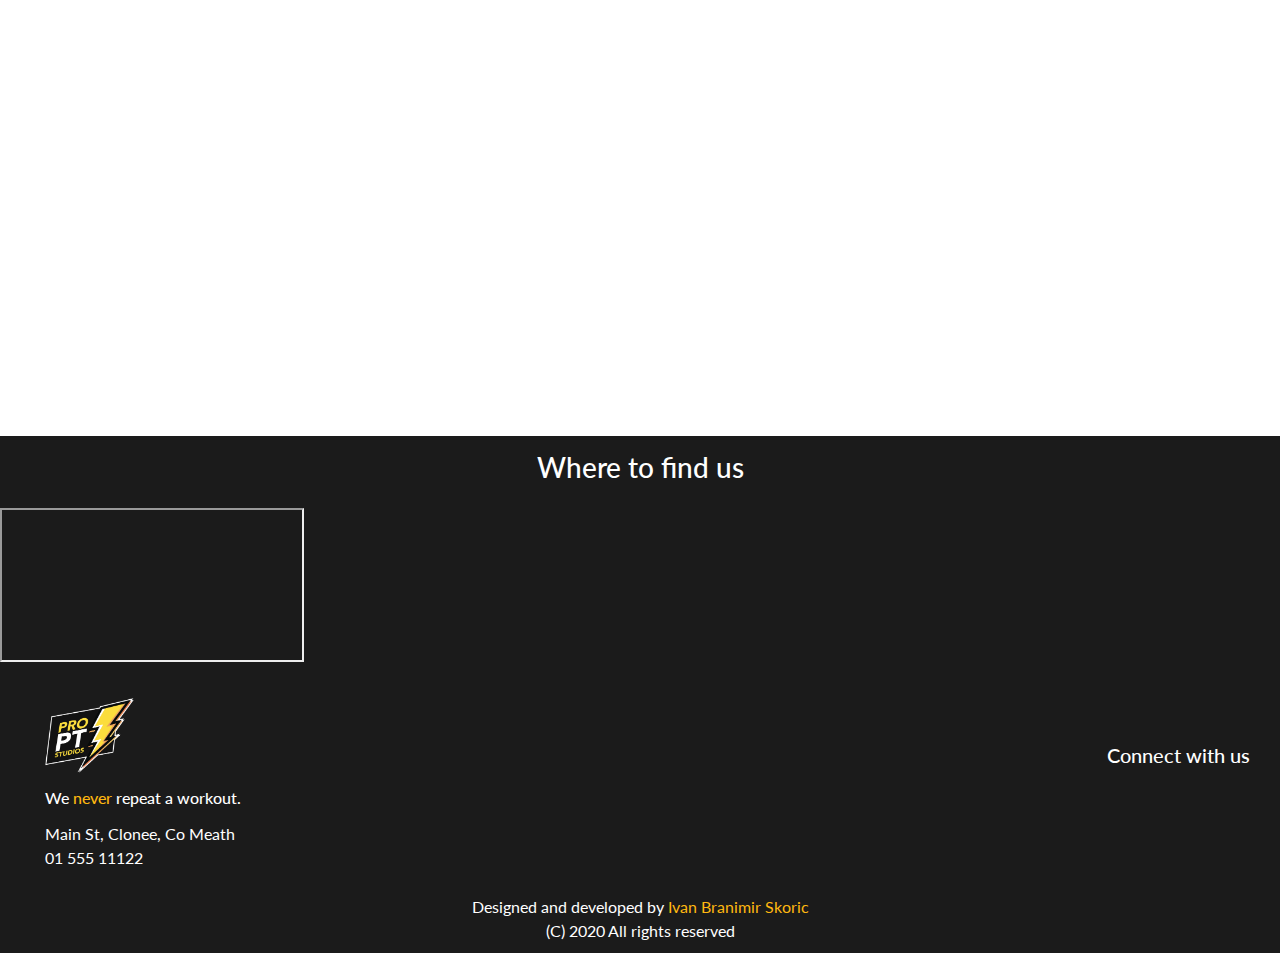
==== commit 14c7fefc: "Change footer socials to col-6 insted of col-12" ====
--- a/index.html
+++ b/index.html
@@ -43,7 +43,9 @@
                         repeat a workout</h1>
                     <p class="lead" data-aos="fade-up" data-aos-duration="1000">Offering best in class personal training
                         for all ages!</p>
-                    <button type="button" class="btn btn-cta" onClick="document.getElementById('services').scrollIntoView();" data-aos="fade-up" data-aos-duration="1000" >Click here to
+                    <button type="button" class="btn btn-cta"
+                        onClick="document.getElementById('services').scrollIntoView();" data-aos="fade-up"
+                        data-aos-duration="1000">Click here to
                         learn more</button>
                 </div>
             </div>
@@ -57,7 +59,7 @@
     <main class="container-fluid">
         <section class="services" id="services">
             <header>
-            <h2 class="heading text-center">What we offer</h2>
+                <h2 class="heading text-center">What we offer</h2>
             </header>
             <div class="row">
                 <div class="col-sm-12 col-lg-4 card-container text-center">
@@ -97,8 +99,7 @@
         <section class="testemonials">
             <div class="dark-container">
                 <header>
-                        <h2 class="heading text-center">They've done it!</h2>
-                        </header>
+                    <h2 class="heading text-center">They've done it!</h2>
                 </header>
                 <div class="row">
                     <div class="testemonial col-12 col-lg-4" data-aos="fade-up" data-aos-duration="1000">
@@ -193,8 +194,6 @@
                 <div class="google-map">
                     <iframe
                         src="https://www.google.com/maps/embed?pb=!1m14!1m8!1m3!1d1189.0873321406823!2d-6.445639966934202!3d53.41170235809402!3m2!1i1024!2i768!4f13.1!3m3!1m2!1s0x0%3A0xae84879bf6faaaa9!2sPRO%20PT%20Studios!5e0!3m2!1sen!2sus!4v1582480301861!5m2!1sen!2sus"
-                        width="100%" height="450px"
-                        style="padding: 0px 20px 0 20px; margin-bottom: 15px; border: 0;" allowfullscreen="no"
                         title="ProPT Studios Google Maps location"></iframe>
                 </div>
             </div>
@@ -205,12 +204,12 @@
     <footer class="container-fluid">
         <div class="footer-container">
             <div class="row d-flex justify-content-between">
-                <div class="col-12 col-lg-3 text-center text-lg-left">
+                <div class="col-12 col-md-6 col-lg-3 text-center text-lg-left">
                     <img src="assets/images/logo.png" alt="ProPT logo" class="footer-logo">
                     <h4 class="slogan">We <span class="text-highlight">never </span>repeat a workout.</h4>
                     <address class="footer-details">Main St, Clonee, Co Meath <br> 01 555 11122</address>
                 </div>
-                <div class="col-12 col-lg-3 footer-socials text-center text-lg-right">
+                <div class="col-12 col-md-6 col-lg-3 col-md-6 footer-socials text-center text-lg-right">
                     <h4 class="socials-header">Connect with us</h4>
                     <a href="http://www.facebook.com" target="_blank"><i class="fab fa-facebook-square"></i></a>
                     <a href="http://www.twitter.com" target="_blank"><i class="fab fa-twitter-square"></i></a>
